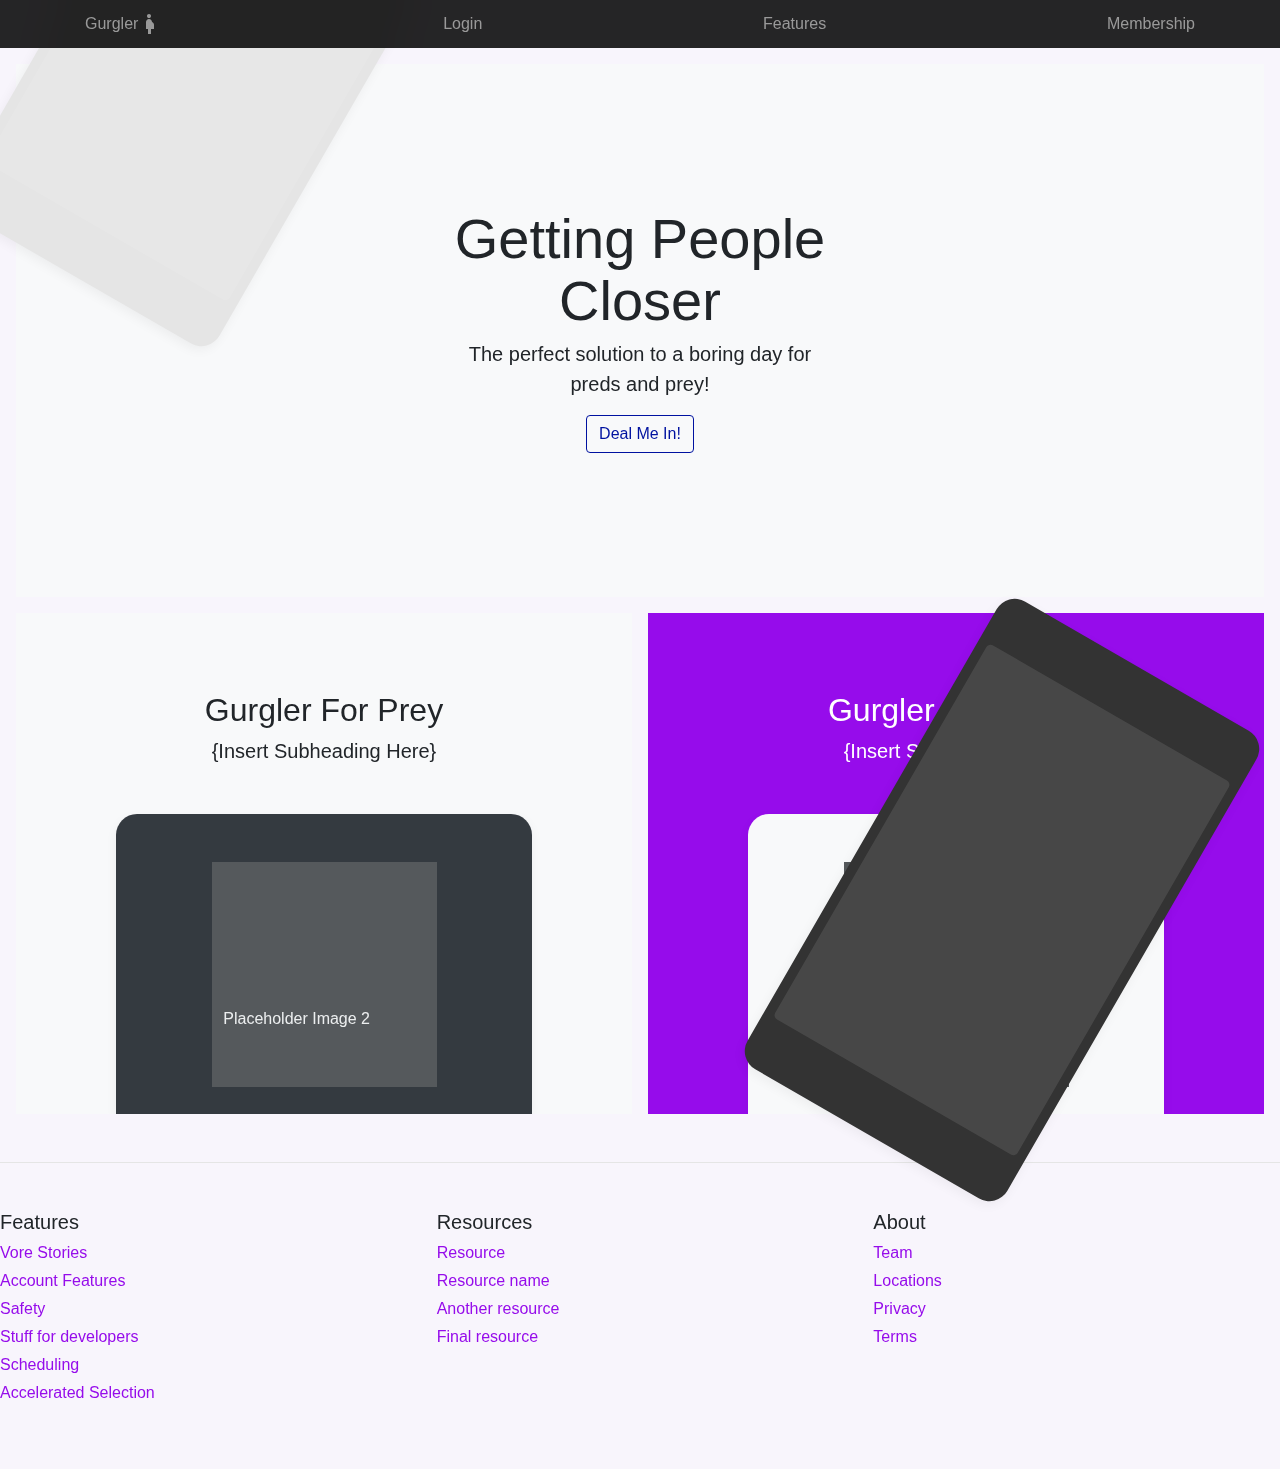
==== index.html @ 270fd13c "Add files via upload" ====
<!doctype html>
<html lang="en">
  <head>
    <meta charset="utf-8">
    <meta name="viewport" content="width=device-width, initial-scale=1, shrink-to-fit=no">
    <meta name="description" content="">
    <meta name="author" content="Gurgler Inc">

    <title>Gurgler</title>
    <link defer rel="apple-touch-icon" href="apple-icon-180.png">
    <meta name="apple-mobile-web-app-capable" content="yes">
    <link defer rel="apple-touch-startup-image" href="apple-splash-2048-2732.jpg" media="(device-width: 1024px) and (device-height: 1366px) and (-webkit-device-pixel-ratio: 2) and (orientation: portrait)">
    <link defer rel="apple-touch-startup-image" href="apple-splash-2732-2048.jpg" media="(device-width: 1024px) and (device-height: 1366px) and (-webkit-device-pixel-ratio: 2) and (orientation: landscape)">
    <link defer rel="apple-touch-startup-image" href="apple-splash-1668-2388.jpg" media="(device-width: 834px) and (device-height: 1194px) and (-webkit-device-pixel-ratio: 2) and (orientation: portrait)">
    <link defer rel="apple-touch-startup-image" href="apple-splash-2388-1668.jpg" media="(device-width: 834px) and (device-height: 1194px) and (-webkit-device-pixel-ratio: 2) and (orientation: landscape)">
    <link defer rel="apple-touch-startup-image" href="apple-splash-1536-2048.jpg" media="(device-width: 768px) and (device-height: 1024px) and (-webkit-device-pixel-ratio: 2) and (orientation: portrait)">
    <link defer rel="apple-touch-startup-image" href="apple-splash-2048-1536.jpg" media="(device-width: 768px) and (device-height: 1024px) and (-webkit-device-pixel-ratio: 2) and (orientation: landscape)">
    <link defer rel="apple-touch-startup-image" href="apple-splash-1668-2224.jpg" media="(device-width: 834px) and (device-height: 1112px) and (-webkit-device-pixel-ratio: 2) and (orientation: portrait)">
    <link defer rel="apple-touch-startup-image" href="apple-splash-2224-1668.jpg" media="(device-width: 834px) and (device-height: 1112px) and (-webkit-device-pixel-ratio: 2) and (orientation: landscape)">
    <link defer rel="apple-touch-startup-image" href="apple-splash-1620-2160.jpg" media="(device-width: 810px) and (device-height: 1080px) and (-webkit-device-pixel-ratio: 2) and (orientation: portrait)">
    <link defer rel="apple-touch-startup-image" href="apple-splash-2160-1620.jpg" media="(device-width: 810px) and (device-height: 1080px) and (-webkit-device-pixel-ratio: 2) and (orientation: landscape)">
    <link defer rel="apple-touch-startup-image" href="apple-splash-1290-2796.jpg" media="(device-width: 430px) and (device-height: 932px) and (-webkit-device-pixel-ratio: 3) and (orientation: portrait)">
    <link defer rel="apple-touch-startup-image" href="apple-splash-2796-1290.jpg" media="(device-width: 430px) and (device-height: 932px) and (-webkit-device-pixel-ratio: 3) and (orientation: landscape)">
    <link defer rel="apple-touch-startup-image" href="apple-splash-1179-2556.jpg" media="(device-width: 393px) and (device-height: 852px) and (-webkit-device-pixel-ratio: 3) and (orientation: portrait)">
    <link defer rel="apple-touch-startup-image" href="apple-splash-2556-1179.jpg" media="(device-width: 393px) and (device-height: 852px) and (-webkit-device-pixel-ratio: 3) and (orientation: landscape)">
    <link defer rel="apple-touch-startup-image" href="apple-splash-1284-2778.jpg" media="(device-width: 428px) and (device-height: 926px) and (-webkit-device-pixel-ratio: 3) and (orientation: portrait)">
    <link defer rel="apple-touch-startup-image" href="apple-splash-2778-1284.jpg" media="(device-width: 428px) and (device-height: 926px) and (-webkit-device-pixel-ratio: 3) and (orientation: landscape)">
    <link defer rel="apple-touch-startup-image" href="apple-splash-1170-2532.jpg" media="(device-width: 390px) and (device-height: 844px) and (-webkit-device-pixel-ratio: 3) and (orientation: portrait)">
    <link defer rel="apple-touch-startup-image" href="apple-splash-2532-1170.jpg" media="(device-width: 390px) and (device-height: 844px) and (-webkit-device-pixel-ratio: 3) and (orientation: landscape)">
    <link defer rel="apple-touch-startup-image" href="apple-splash-1125-2436.jpg" media="(device-width: 375px) and (device-height: 812px) and (-webkit-device-pixel-ratio: 3) and (orientation: portrait)">
    <link defer rel="apple-touch-startup-image" href="apple-splash-2436-1125.jpg" media="(device-width: 375px) and (device-height: 812px) and (-webkit-device-pixel-ratio: 3) and (orientation: landscape)">
    <link defer rel="apple-touch-startup-image" href="apple-splash-1242-2688.jpg" media="(device-width: 414px) and (device-height: 896px) and (-webkit-device-pixel-ratio: 3) and (orientation: portrait)">
    <link defer rel="apple-touch-startup-image" href="apple-splash-2688-1242.jpg" media="(device-width: 414px) and (device-height: 896px) and (-webkit-device-pixel-ratio: 3) and (orientation: landscape)">
    <link defer rel="apple-touch-startup-image" href="apple-splash-828-1792.jpg" media="(device-width: 414px) and (device-height: 896px) and (-webkit-device-pixel-ratio: 2) and (orientation: portrait)">
    <link defer rel="apple-touch-startup-image" href="apple-splash-1792-828.jpg" media="(device-width: 414px) and (device-height: 896px) and (-webkit-device-pixel-ratio: 2) and (orientation: landscape)">
    <link defer rel="apple-touch-startup-image" href="apple-splash-1242-2208.jpg" media="(device-width: 414px) and (device-height: 736px) and (-webkit-device-pixel-ratio: 3) and (orientation: portrait)">
    <link defer rel="apple-touch-startup-image" href="apple-splash-2208-1242.jpg" media="(device-width: 414px) and (device-height: 736px) and (-webkit-device-pixel-ratio: 3) and (orientation: landscape)">
    <link defer rel="apple-touch-startup-image" href="apple-splash-750-1334.jpg" media="(device-width: 375px) and (device-height: 667px) and (-webkit-device-pixel-ratio: 2) and (orientation: portrait)">
    <link defer rel="apple-touch-startup-image" href="apple-splash-1334-750.jpg" media="(device-width: 375px) and (device-height: 667px) and (-webkit-device-pixel-ratio: 2) and (orientation: landscape)">
    <link defer rel="apple-touch-startup-image" href="apple-splash-640-1136.jpg" media="(device-width: 320px) and (device-height: 568px) and (-webkit-device-pixel-ratio: 2) and (orientation: portrait)">
    <link defer rel="apple-touch-startup-image" href="apple-splash-1136-640.jpg" media="(device-width: 320px) and (device-height: 568px) and (-webkit-device-pixel-ratio: 2) and (orientation: landscape)">
    <link defer href="https://cdn.jsdelivr.net/npm/bootstrap@5.3.2/dist/css/bootstrap.min.css" rel="stylesheet" integrity="sha384-T3c6CoIi6uLrA9TneNEoa7RxnatzjcDSCmG1MXxSR1GAsXEV/Dwwykc2MPK8M2HN" crossorigin="anonymous">
    <script defer src="https://cdn.jsdelivr.net/npm/bootstrap@5.3.2/dist/js/bootstrap.bundle.min.js" integrity="sha384-C6RzsynM9kWDrMNeT87bh95OGNyZPhcTNXj1NW7RuBCsyN/o0jlpcV8Qyq46cDfL" crossorigin="anonymous"></script>
    <link defer rel="stylesheet" href="https://fonts.googleapis.com/css2?family=Material+Symbols+Outlined:opsz,wght,FILL,GRAD@24,400,0,0" />
    <!-- Custom styles for this template -->
    <link defer href="product.css" rel="stylesheet">
    <link defer href="main.css" rel="stylesheet">
    <link rel="manifest" href="manifest.json">
  </head>

  <body>

    <nav class="site-header sticky-top py-1">
      <div class="container d-flex flex-column flex-md-row justify-content-between">
        <a class="text-decoration-none py-2 d-flex align-items-center" href="#">
          Gurgler <span class="material-symbols-outlined">pregnancy</span>
        </a>
        <a class="py-2 d-none d-md-inline-block" href="login.html">Login</a>
        <a class="py-2 d-none d-md-inline-block" href="features.html">Features</a>
        <a class="py-2 d-none d-md-inline-block" href="membership.html">Membership</a>
      </div>
    </nav>
    <script>
      if ('serviceWorker' in navigator) {
        navigator.serviceWorker.register("/serviceWorker.js");
      }
    </script>

    <div class="position-relative overflow-hidden p-3 p-md-5 m-md-3 text-center bg-light">
      <div class="col-md-5 p-lg-5 mx-auto my-5">
        <h1 class="display-4 font-weight-normal">Getting People Closer</h1>
        <p class="lead font-weight-normal">The perfect solution to a boring day for preds and prey!</p>
        <a class="btn btn-outline-secondary" href="membership.html">Deal Me In!</a>
      </div>
      <div class="product-device box-shadow d-none d-md-block"></div>
      <div class="product-device product-device-2 box-shadow d-none d-md-block"></div>
    </div>

    <div class="d-md-flex flex-md-equal w-100 my-md-3 pl-md-3">
      <div class="bg-light mr-md-3 pt-3 px-3 pt-md-5 px-md-5 text-center overflow-hidden">
        <div class="my-3 p-3">
          <h2 class="display-5">Gurgler For Prey</h2>
          <p class="lead">{Insert Subheading Here}</p>
        </div>
        <div class="bg-dark box-shadow mx-auto" style="width: 80%; height: 300px; border-radius: 21px 21px 0 0;">
            <svg class="bd-placeholder-img mt-5" width="225" height="225" xmlns="http://www.w3.org/2000/svg" role="img" aria-label="Placeholder: Thumbnail" preserveAspectRatio="xMidYMid slice" focusable="false"><title>Placeholder</title><rect width="100%" height="100%" fill="#55595c"></rect><text x="5%" y="70%" fill="#eceeef" dy=".3em">Placeholder Image 2</text></svg></div>
      </div>
      <div class="bg-primary mr-md-3 pt-3 px-3 pt-md-5 px-md-5 text-center text-white overflow-hidden">
        <div class="my-3 py-3">
          <h2 class="display-5">Gurgler For Preds</h2>
          <p class="lead">{Insert Subheading Here}</p>
        </div>
        <div class="bg-light box-shadow mx-auto" style="width: 80%; height: 300px; border-radius: 21px 21px 0 0;">
            <svg class="bd-placeholder-img mt-5" width="225" height="225" xmlns="http://www.w3.org/2000/svg" role="img" aria-label="Placeholder: Thumbnail" preserveAspectRatio="xMidYMid slice" focusable="false"><title>Placeholder</title><rect width="100%" height="100%" fill="#55595c"></rect><text x="5%" y="70%" fill="#eceeef" dy=".3em">Placeholder Image 1</text></svg>
        </div>
      </div>
    </div>

    <footer class="pt-4 my-md-5 pt-md-5 border-top">
      <div class="row">
        <div class="col-6 col-md">
          <h5>Features</h5>
          <ul class="list-unstyled text-small">
            <li class="mb-1"><a class="link-secondary text-decoration-none" href="features.html#vore-stories">Vore Stories</a></li>
            <li class="mb-1"><a class="link-secondary text-decoration-none" href="features.html#account-features">Account Features</a></li>
            <li class="mb-1"><a class="link-secondary text-decoration-none" href="features.html#Mouthwatering-Features">Safety</a></li>
            <li class="mb-1"><a class="link-secondary text-decoration-none" href="sitemap.xml">Stuff for developers</a></li>
            <li class="mb-1"><a class="link-secondary text-decoration-none" href="features.html#Mouthwatering-Features">Scheduling</a></li>
            <li class="mb-1"><a class="link-secondary text-decoration-none" href="features.html#Mouthwatering-Features">Accelerated Selection</a></li>
          </ul>
        </div>
        <div class="col-6 col-md">
          <h5>Resources</h5>
          <ul class="list-unstyled text-small">
            <li class="mb-1"><a class="link-secondary text-decoration-none" href="#">Resource</a></li>
            <li class="mb-1"><a class="link-secondary text-decoration-none" href="#">Resource name</a></li>
            <li class="mb-1"><a class="link-secondary text-decoration-none" href="#">Another resource</a></li>
            <li class="mb-1"><a class="link-secondary text-decoration-none" href="#">Final resource</a></li>
          </ul>
        </div>
        <div class="col-6 col-md">
          <h5>About</h5>
          <ul class="list-unstyled text-small">
            <li class="mb-1"><a class="link-secondary text-decoration-none" href="#">Team</a></li>
            <li class="mb-1"><a class="link-secondary text-decoration-none" href="#">Locations</a></li>
            <li class="mb-1"><a class="link-secondary text-decoration-none" href="#">Privacy</a></li>
            <li class="mb-1"><a class="link-secondary text-decoration-none" href="#">Terms</a></li>
          </ul>
        </div>
      </div>
    </footer>


    <!-- Bootstrap core JavaScript
    ================================================== -->
    <!-- Placed at the end of the document so the pages load faster -->
    <script>
      Holder.addTheme('thumb', {
        bg: '#55595c',
        fg: '#eceeef',
        text: 'Thumbnail'
      });
    </script>
  </body>
</html>
---- product.css ----
.container {
    max-width: 960px;
  }
  
  /*
   * Custom translucent site header
   */
  
  .site-header {
    background-color: rgba(0, 0, 0, .85);
    -webkit-backdrop-filter: saturate(180%) blur(20px);
    backdrop-filter: saturate(180%) blur(20px);
  }
  .site-header a {
    color: #999;
    transition: ease-in-out color .15s;
  }
  .site-header a:hover {
    color: #fff;
    text-decoration: none;
  }
  
  /*
   * Dummy devices (replace them with your own or something else entirely!)
   */
  
  .product-device {
    position: absolute;
    right: 10%;
    bottom: -30%;
    width: 300px;
    height: 540px;
    background-color: #333;
    border-radius: 21px;
    -webkit-transform: rotate(30deg);
    transform: rotate(30deg);
  }
  
  .product-device::before {
    position: absolute;
    top: 10%;
    right: 10px;
    bottom: 10%;
    left: 10px;
    content: "";
    background-color: rgba(255, 255, 255, .1);
    border-radius: 5px;
  }
  
  .product-device-2 {
    top: -25%;
    right: auto;
    bottom: 0;
    left: 5%;
    background-color: #e5e5e5;
  }
  
  
  /*
   * Extra utilities
   */
  
  .border-top { border-top: 1px solid #e5e5e5; }
  .border-bottom { border-bottom: 1px solid #e5e5e5; }
  
  .box-shadow { box-shadow: 0 .25rem .75rem rgba(0, 0, 0, .05); }
  
  .flex-equal > * {
    -ms-flex: 1;
    -webkit-box-flex: 1;
    flex: 1;
  }
  @media (min-width: 768px) {
    .flex-md-equal > * {
      -ms-flex: 1;
      -webkit-box-flex: 1;
      flex: 1;
    }
  }
  
  .overflow-hidden { overflow: hidden; }
---- main.css ----
@media print {*,*::before,*::after {text-shadow: none !important;box-shadow: none !important; }a,a:visited {text-decoration: underline; }abbr[title]::after {content: " (" attr(title) ")"; }pre {white-space: pre-wrap !important; }pre,blockquote {border: 1px solid #999;page-break-inside: avoid; }thead {display: table-header-group; }tr,img {page-break-inside: avoid; }p,h2,h3 {orphans: 3;widows: 3; }h2,h3 {page-break-after: avoid; }.navbar {display: none; }.badge {border: 1px solid #000; }.table {border-collapse: collapse !important; }.table td,.table th {background-color: #fff !important; }.table-bordered th,.table-bordered td {border: 1px solid #ddd !important; } }html {box-sizing: border-box;font-family: sans-serif;line-height: 1.15;-webkit-text-size-adjust: 100%;-ms-text-size-adjust: 100%;-ms-overflow-style: scrollbar;-webkit-tap-highlight-color: transparent; }*,*::before,*::after {box-sizing: inherit; }@-ms-viewport {width: device-width; }article, aside, dialog, figcaption, figure, footer, header, hgroup, main, nav, section {display: block; }body {margin: 0;font-family: -apple-system, BlinkMacSystemFont, "Segoe UI", Roboto, "Helvetica Neue", Arial, sans-serif;font-size: 1rem;font-weight: normal;line-height: 1.5;color: #212529;background-color: rgba(111, 66, 193, 0.05); }[tabindex="-1"]:focus {outline: none !important; }hr {box-sizing: content-box;height: 0;overflow: visible; }h1, h2, h3, h4, h5, h6 {margin-top: 0;margin-bottom: .5rem; }p {margin-top: 0;margin-bottom: 1rem; }abbr[title],abbr[data-original-title] {text-decoration: underline;text-decoration: underline dotted;cursor: help;border-bottom: 0; }address {margin-bottom: 1rem;font-style: normal;line-height: inherit; }ol,ul,dl {margin-top: 0;margin-bottom: 1rem; }ol ol,ul ul,ol ul,ul ol {margin-bottom: 0; }dt {font-weight: bold; }dd {margin-bottom: .5rem;margin-left: 0; }blockquote {margin: 0 0 1rem; }dfn {font-style: italic; }b,strong {font-weight: bolder; }small {font-size: 80%; }sub,sup {position: relative;font-size: 75%;line-height: 0;vertical-align: baseline; }sub {bottom: -.25em; }sup {top: -.5em; }a {color: #960ceb;text-decoration: none;background-color: transparent;-webkit-text-decoration-skip: objects; }a:hover {color: #6808a2;text-decoration: underline; }a:not([href]):not([tabindex]) {color: inherit;text-decoration: none; }a:not([href]):not([tabindex]):focus, a:not([href]):not([tabindex]):hover {color: inherit;text-decoration: none; }a:not([href]):not([tabindex]):focus {outline: 0; }pre,code,kbd,samp {font-family: monospace, monospace;font-size: 1em; }pre {margin-top: 0;margin-bottom: 1rem;overflow: auto; }figure {margin: 0 0 1rem; }img {vertical-align: middle;border-style: none; }svg:not(:root) {overflow: hidden; }a,area,button,[role="button"],input,label,select,summary,textarea {touch-action: manipulation; }table {border-collapse: collapse; }caption {padding-top: 0.75rem;padding-bottom: 0.75rem;color: #868e96;text-align: left;caption-side: bottom; }th {text-align: left; }label {display: inline-block;margin-bottom: .5rem; }button:focus {outline: 1px dotted;outline: 5px auto -webkit-focus-ring-color; }input,button,select,optgroup,textarea {margin: 0;font-family: inherit;font-size: inherit;line-height: inherit; }button,input {overflow: visible; }button,select {text-transform: none; }button,html [type="button"],[type="reset"],[type="submit"] {-webkit-appearance: button; }button::-moz-focus-inner,[type="button"]::-moz-focus-inner,[type="reset"]::-moz-focus-inner,[type="submit"]::-moz-focus-inner {padding: 0;border-style: none; }input[type="radio"],input[type="checkbox"] {box-sizing: border-box;padding: 0; }input[type="date"],input[type="time"],input[type="datetime-local"],input[type="month"] {-webkit-appearance: listbox; }textarea {overflow: auto;resize: vertical; }fieldset {min-width: 0;padding: 0;margin: 0;border: 0; }legend {display: block;width: 100%;max-width: 100%;padding: 0;margin-bottom: .5rem;font-size: 1.5rem;line-height: inherit;color: inherit;white-space: normal; }progress {vertical-align: baseline; }[type="number"]::-webkit-inner-spin-button,[type="number"]::-webkit-outer-spin-button {height: auto; }[type="search"] {outline-offset: -2px;-webkit-appearance: none; }[type="search"]::-webkit-search-cancel-button,[type="search"]::-webkit-search-decoration {-webkit-appearance: none; }::-webkit-file-upload-button {font: inherit;-webkit-appearance: button; }output {display: inline-block; }summary {display: list-item; }template {display: none; }[hidden] {display: none !important; }h1, h2, h3, h4, h5, h6,.h1, .h2, .h3, .h4, .h5, .h6 {margin-bottom: 0.5rem;font-family: inherit;font-weight: 500;line-height: 1.1;color: inherit; }h1, .h1 {font-size: 2.5rem; }h2, .h2 {font-size: 2rem; }h3, .h3 {font-size: 1.75rem; }h4, .h4 {font-size: 1.5rem; }h5, .h5 {font-size: 1.25rem; }h6, .h6 {font-size: 1rem; }.lead {font-size: 1.25rem;font-weight: 300; }.display-1 {font-size: 6rem;font-weight: 300;line-height: 1.1; }.display-2 {font-size: 5.5rem;font-weight: 300;line-height: 1.1; }.display-3 {font-size: 4.5rem;font-weight: 300;line-height: 1.1; }.display-4 {font-size: 3.5rem;font-weight: 300;line-height: 1.1; }hr {margin-top: 1rem;margin-bottom: 1rem;border: 0;border-top: 1px solid rgba(0, 0, 0, 0.1); }small,.small {font-size: 80%;font-weight: normal; }mark,.mark {padding: 0.2em;background-color: #fcf8e3; }.list-unstyled {padding-left: 0;list-style: none; }.list-inline {padding-left: 0;list-style: none; }.list-inline-item {display: inline-block; }.list-inline-item:not(:last-child) {margin-right: 5px; }.initialism {font-size: 90%;text-transform: uppercase; }.blockquote {margin-bottom: 1rem;font-size: 1.25rem; }.blockquote-footer {display: block;font-size: 80%;color: #868e96; }.blockquote-footer::before {content: "\2014 \00A0"; }.img-fluid {max-width: 100%;height: auto; }.img-thumbnail {padding: 0.25rem;background-color: rgba(111, 66, 193, 0.05);border: 1px solid #ddd;border-radius: 0.25rem;transition: all 0.2s ease-in-out;max-width: 100%;height: auto; }.figure {display: inline-block; }.figure-img {margin-bottom: 0.5rem;line-height: 1; }.figure-caption {font-size: 90%;color: #868e96; }code,kbd,pre,samp {font-family: Menlo, Monaco, Consolas, "Liberation Mono", "Courier New", monospace; }code {padding: 0.2rem 0.4rem;font-size: 90%;color: #bd4147;background-color: #f8f9fa;border-radius: 0.25rem; }a > code {padding: 0;color: inherit;background-color: inherit; }kbd {padding: 0.2rem 0.4rem;font-size: 90%;color: #fff;background-color: #212529;border-radius: 0.2rem; }kbd kbd {padding: 0;font-size: 100%;font-weight: bold; }pre {display: block;margin-top: 0;margin-bottom: 1rem;font-size: 90%;color: #212529; }pre code {padding: 0;font-size: inherit;color: inherit;background-color: transparent;border-radius: 0; }.pre-scrollable {max-height: 340px;overflow-y: scroll; }.container {margin-right: auto;margin-left: auto;padding-right: 15px;padding-left: 15px;width: 100%; }@media (min-width: 576px) {.container {max-width: 540px; } }@media (min-width: 768px) {.container {max-width: 720px; } }@media (min-width: 992px) {.container {max-width: 960px; } }@media (min-width: 1200px) {.container {max-width: 1140px; } }.container-fluid {width: 100%;margin-right: auto;margin-left: auto;padding-right: 15px;padding-left: 15px;width: 100%; }.row {display: flex;flex-wrap: wrap;margin-right: -15px;margin-left: -15px; }.no-gutters {margin-right: 0;margin-left: 0; }.no-gutters > .col,.no-gutters > [class*="col-"] {padding-right: 0;padding-left: 0; }.col-1, .col-2, .col-3, .col-4, .col-5, .col-6, .col-7, .col-8, .col-9, .col-10, .col-11, .col-12, .col,.col-auto, .col-sm-1, .col-sm-2, .col-sm-3, .col-sm-4, .col-sm-5, .col-sm-6, .col-sm-7, .col-sm-8, .col-sm-9, .col-sm-10, .col-sm-11, .col-sm-12, .col-sm,.col-sm-auto, .col-md-1, .col-md-2, .col-md-3, .col-md-4, .col-md-5, .col-md-6, .col-md-7, .col-md-8, .col-md-9, .col-md-10, .col-md-11, .col-md-12, .col-md,.col-md-auto, .col-lg-1, .col-lg-2, .col-lg-3, .col-lg-4, .col-lg-5, .col-lg-6, .col-lg-7, .col-lg-8, .col-lg-9, .col-lg-10, .col-lg-11, .col-lg-12, .col-lg,.col-lg-auto, .col-xl-1, .col-xl-2, .col-xl-3, .col-xl-4, .col-xl-5, .col-xl-6, .col-xl-7, .col-xl-8, .col-xl-9, .col-xl-10, .col-xl-11, .col-xl-12, .col-xl,.col-xl-auto {position: relative;width: 100%;min-height: 1px;padding-right: 15px;padding-left: 15px; }.col {flex-basis: 0;flex-grow: 1;max-width: 100%; }.col-auto {flex: 0 0 auto;width: auto;max-width: none; }.col-1 {flex: 0 0 8.33333%;max-width: 8.33333%; }.col-2 {flex: 0 0 16.66667%;max-width: 16.66667%; }.col-3 {flex: 0 0 25%;max-width: 25%; }.col-4 {flex: 0 0 33.33333%;max-width: 33.33333%; }.col-5 {flex: 0 0 41.66667%;max-width: 41.66667%; }.col-6 {flex: 0 0 50%;max-width: 50%; }.col-7 {flex: 0 0 58.33333%;max-width: 58.33333%; }.col-8 {flex: 0 0 66.66667%;max-width: 66.66667%; }.col-9 {flex: 0 0 75%;max-width: 75%; }.col-10 {flex: 0 0 83.33333%;max-width: 83.33333%; }.col-11 {flex: 0 0 91.66667%;max-width: 91.66667%; }.col-12 {flex: 0 0 100%;max-width: 100%; }.order-1 {order: 1; }.order-2 {order: 2; }.order-3 {order: 3; }.order-4 {order: 4; }.order-5 {order: 5; }.order-6 {order: 6; }.order-7 {order: 7; }.order-8 {order: 8; }.order-9 {order: 9; }.order-10 {order: 10; }.order-11 {order: 11; }.order-12 {order: 12; }@media (min-width: 576px) {.col-sm {flex-basis: 0;flex-grow: 1;max-width: 100%; }.col-sm-auto {flex: 0 0 auto;width: auto;max-width: none; }.col-sm-1 {flex: 0 0 8.33333%;max-width: 8.33333%; }.col-sm-2 {flex: 0 0 16.66667%;max-width: 16.66667%; }.col-sm-3 {flex: 0 0 25%;max-width: 25%; }.col-sm-4 {flex: 0 0 33.33333%;max-width: 33.33333%; }.col-sm-5 {flex: 0 0 41.66667%;max-width: 41.66667%; }.col-sm-6 {flex: 0 0 50%;max-width: 50%; }.col-sm-7 {flex: 0 0 58.33333%;max-width: 58.33333%; }.col-sm-8 {flex: 0 0 66.66667%;max-width: 66.66667%; }.col-sm-9 {flex: 0 0 75%;max-width: 75%; }.col-sm-10 {flex: 0 0 83.33333%;max-width: 83.33333%; }.col-sm-11 {flex: 0 0 91.66667%;max-width: 91.66667%; }.col-sm-12 {flex: 0 0 100%;max-width: 100%; }.order-sm-1 {order: 1; }.order-sm-2 {order: 2; }.order-sm-3 {order: 3; }.order-sm-4 {order: 4; }.order-sm-5 {order: 5; }.order-sm-6 {order: 6; }.order-sm-7 {order: 7; }.order-sm-8 {order: 8; }.order-sm-9 {order: 9; }.order-sm-10 {order: 10; }.order-sm-11 {order: 11; }.order-sm-12 {order: 12; } }@media (min-width: 768px) {.col-md {flex-basis: 0;flex-grow: 1;max-width: 100%; }.col-md-auto {flex: 0 0 auto;width: auto;max-width: none; }.col-md-1 {flex: 0 0 8.33333%;max-width: 8.33333%; }.col-md-2 {flex: 0 0 16.66667%;max-width: 16.66667%; }.col-md-3 {flex: 0 0 25%;max-width: 25%; }.col-md-4 {flex: 0 0 33.33333%;max-width: 33.33333%; }.col-md-5 {flex: 0 0 41.66667%;max-width: 41.66667%; }.col-md-6 {flex: 0 0 50%;max-width: 50%; }.col-md-7 {flex: 0 0 58.33333%;max-width: 58.33333%; }.col-md-8 {flex: 0 0 66.66667%;max-width: 66.66667%; }.col-md-9 {flex: 0 0 75%;max-width: 75%; }.col-md-10 {flex: 0 0 83.33333%;max-width: 83.33333%; }.col-md-11 {flex: 0 0 91.66667%;max-width: 91.66667%; }.col-md-12 {flex: 0 0 100%;max-width: 100%; }.order-md-1 {order: 1; }.order-md-2 {order: 2; }.order-md-3 {order: 3; }.order-md-4 {order: 4; }.order-md-5 {order: 5; }.order-md-6 {order: 6; }.order-md-7 {order: 7; }.order-md-8 {order: 8; }.order-md-9 {order: 9; }.order-md-10 {order: 10; }.order-md-11 {order: 11; }.order-md-12 {order: 12; } }@media (min-width: 992px) {.col-lg {flex-basis: 0;flex-grow: 1;max-width: 100%; }.col-lg-auto {flex: 0 0 auto;width: auto;max-width: none; }.col-lg-1 {flex: 0 0 8.33333%;max-width: 8.33333%; }.col-lg-2 {flex: 0 0 16.66667%;max-width: 16.66667%; }.col-lg-3 {flex: 0 0 25%;max-width: 25%; }.col-lg-4 {flex: 0 0 33.33333%;max-width: 33.33333%; }.col-lg-5 {flex: 0 0 41.66667%;max-width: 41.66667%; }.col-lg-6 {flex: 0 0 50%;max-width: 50%; }.col-lg-7 {flex: 0 0 58.33333%;max-width: 58.33333%; }.col-lg-8 {flex: 0 0 66.66667%;max-width: 66.66667%; }.col-lg-9 {flex: 0 0 75%;max-width: 75%; }.col-lg-10 {flex: 0 0 83.33333%;max-width: 83.33333%; }.col-lg-11 {flex: 0 0 91.66667%;max-width: 91.66667%; }.col-lg-12 {flex: 0 0 100%;max-width: 100%; }.order-lg-1 {order: 1; }.order-lg-2 {order: 2; }.order-lg-3 {order: 3; }.order-lg-4 {order: 4; }.order-lg-5 {order: 5; }.order-lg-6 {order: 6; }.order-lg-7 {order: 7; }.order-lg-8 {order: 8; }.order-lg-9 {order: 9; }.order-lg-10 {order: 10; }.order-lg-11 {order: 11; }.order-lg-12 {order: 12; } }@media (min-width: 1200px) {.col-xl {flex-basis: 0;flex-grow: 1;max-width: 100%; }.col-xl-auto {flex: 0 0 auto;width: auto;max-width: none; }.col-xl-1 {flex: 0 0 8.33333%;max-width: 8.33333%; }.col-xl-2 {flex: 0 0 16.66667%;max-width: 16.66667%; }.col-xl-3 {flex: 0 0 25%;max-width: 25%; }.col-xl-4 {flex: 0 0 33.33333%;max-width: 33.33333%; }.col-xl-5 {flex: 0 0 41.66667%;max-width: 41.66667%; }.col-xl-6 {flex: 0 0 50%;max-width: 50%; }.col-xl-7 {flex: 0 0 58.33333%;max-width: 58.33333%; }.col-xl-8 {flex: 0 0 66.66667%;max-width: 66.66667%; }.col-xl-9 {flex: 0 0 75%;max-width: 75%; }.col-xl-10 {flex: 0 0 83.33333%;max-width: 83.33333%; }.col-xl-11 {flex: 0 0 91.66667%;max-width: 91.66667%; }.col-xl-12 {flex: 0 0 100%;max-width: 100%; }.order-xl-1 {order: 1; }.order-xl-2 {order: 2; }.order-xl-3 {order: 3; }.order-xl-4 {order: 4; }.order-xl-5 {order: 5; }.order-xl-6 {order: 6; }.order-xl-7 {order: 7; }.order-xl-8 {order: 8; }.order-xl-9 {order: 9; }.order-xl-10 {order: 10; }.order-xl-11 {order: 11; }.order-xl-12 {order: 12; } }.table {width: 100%;max-width: 100%;margin-bottom: 1rem;background-color: transparent; }.table th,.table td {padding: 0.75rem;vertical-align: top;border-top: 1px solid #e9ecef; }.table thead th {vertical-align: bottom;border-bottom: 2px solid #e9ecef; }.table tbody + tbody {border-top: 2px solid #e9ecef; }.table .table {background-color: rgba(111, 66, 193, 0.05); }.table-sm th,.table-sm td {padding: 0.3rem; }.table-bordered {border: 1px solid #e9ecef; }.table-bordered th,.table-bordered td {border: 1px solid #e9ecef; }.table-bordered thead th,.table-bordered thead td {border-bottom-width: 2px; }.table-striped tbody tr:nth-of-type(odd) {background-color: rgba(0, 0, 0, 0.05); }.table-hover tbody tr:hover {background-color: rgba(0, 0, 0, 0.075); }.table-primary,.table-primary > th,.table-primary > td {background-color: #f5e7fd; }.table-hover .table-primary:hover {background-color: #ebcffb; }.table-hover .table-primary:hover > td,.table-hover .table-primary:hover > th {background-color: #ebcffb; }.table-secondary,.table-secondary > th,.table-secondary > td {background-color: #e6e7f6; }.table-hover .table-secondary:hover {background-color: #d3d5ef; }.table-hover .table-secondary:hover > td,.table-hover .table-secondary:hover > th {background-color: #d3d5ef; }.table-success,.table-success > th,.table-success > td {background-color: #eaf6ec; }.table-hover .table-success:hover {background-color: #d8eedc; }.table-hover .table-success:hover > td,.table-hover .table-success:hover > th {background-color: #d8eedc; }.table-info,.table-info > th,.table-info > td {background-color: #e8f6f8; }.table-hover .table-info:hover {background-color: #d4eef2; }.table-hover .table-info:hover > td,.table-hover .table-info:hover > th {background-color: #d4eef2; }.table-warning,.table-warning > th,.table-warning > td {background-color: #fff9e6; }.table-hover .table-warning:hover {background-color: #fff3cd; }.table-hover .table-warning:hover > td,.table-hover .table-warning:hover > th {background-color: #fff3cd; }.table-danger,.table-danger > th,.table-danger > td {background-color: #fcebec; }.table-hover .table-danger:hover {background-color: #f9d5d7; }.table-hover .table-danger:hover > td,.table-hover .table-danger:hover > th {background-color: #f9d5d7; }.table-light,.table-light > th,.table-light > td {background-color: #fefeff; }.table-hover .table-light:hover {background-color: #e5e5ff; }.table-hover .table-light:hover > td,.table-hover .table-light:hover > th {background-color: #e5e5ff; }.table-dark,.table-dark > th,.table-dark > td {background-color: #ebebec; }.table-hover .table-dark:hover {background-color: #dedee0; }.table-hover .table-dark:hover > td,.table-hover .table-dark:hover > th {background-color: #dedee0; }.table-active,.table-active > th,.table-active > td {background-color: rgba(0, 0, 0, 0.075); }.table-hover .table-active:hover {background-color: rgba(0, 0, 0, 0.075); }.table-hover .table-active:hover > td,.table-hover .table-active:hover > th {background-color: rgba(0, 0, 0, 0.075); }.thead-inverse th {color: rgba(111, 66, 193, 0.05);background-color: #212529; }.thead-default th {color: #495057;background-color: #e9ecef; }.table-inverse {color: rgba(111, 66, 193, 0.05);background-color: #212529; }.table-inverse th,.table-inverse td,.table-inverse thead th {border-color: #32383e; }.table-inverse.table-bordered {border: 0; }.table-inverse.table-striped tbody tr:nth-of-type(odd) {background-color: rgba(255, 255, 255, 0.05); }.table-inverse.table-hover tbody tr:hover {background-color: rgba(255, 255, 255, 0.075); }@media (max-width: 991px) {.table-responsive {display: block;width: 100%;overflow-x: auto;-ms-overflow-style: -ms-autohiding-scrollbar; }.table-responsive.table-bordered {border: 0; } }.form-control {display: block;width: 100%;padding: 0.5rem 0.75rem;font-size: 1rem;line-height: 1.25;color: #495057;background-color: #fff;background-image: none;background-clip: padding-box;border: 1px solid rgba(0, 0, 0, 0.15);border-radius: 0.25rem;transition: border-color ease-in-out 0.15s, box-shadow ease-in-out 0.15s; }.form-control::-ms-expand {background-color: transparent;border: 0; }.form-control:focus {color: #495057;background-color: #fff;border-color: #ca7ef8;outline: none; }.form-control::placeholder {color: #868e96;opacity: 1; }.form-control:disabled, .form-control[readonly] {background-color: #e9ecef;opacity: 1; }select.form-control:not([size]):not([multiple]) {height: calc(2.25rem + 2px); }select.form-control:focus::-ms-value {color: #495057;background-color: #fff; }.form-control-file,.form-control-range {display: block; }.col-form-label {padding-top: calc(0.5rem - 1px * 2);padding-bottom: calc(0.5rem - 1px * 2);margin-bottom: 0; }.col-form-label-lg {padding-top: calc(0.5rem - 1px * 2);padding-bottom: calc(0.5rem - 1px * 2);font-size: 1.25rem; }.col-form-label-sm {padding-top: calc(0.25rem - 1px * 2);padding-bottom: calc(0.25rem - 1px * 2);font-size: 0.875rem; }.col-form-legend {padding-top: 0.5rem;padding-bottom: 0.5rem;margin-bottom: 0;font-size: 1rem; }.form-control-plaintext {padding-top: 0.5rem;padding-bottom: 0.5rem;margin-bottom: 0;line-height: 1.25;border: solid transparent;border-width: 1px 0; }.form-control-plaintext.form-control-sm, .input-group-sm > .form-control-plaintext.form-control,.input-group-sm > .form-control-plaintext.input-group-addon,.input-group-sm > .input-group-btn > .form-control-plaintext.btn, .form-control-plaintext.form-control-lg, .input-group-lg > .form-control-plaintext.form-control,.input-group-lg > .form-control-plaintext.input-group-addon,.input-group-lg > .input-group-btn > .form-control-plaintext.btn {padding-right: 0;padding-left: 0; }.form-control-sm, .input-group-sm > .form-control,.input-group-sm > .input-group-addon,.input-group-sm > .input-group-btn > .btn {padding: 0.25rem 0.5rem;font-size: 0.875rem;line-height: 1.5;border-radius: 0.2rem; }select.form-control-sm:not([size]):not([multiple]), .input-group-sm > select.form-control:not([size]):not([multiple]),.input-group-sm > select.input-group-addon:not([size]):not([multiple]),.input-group-sm > .input-group-btn > select.btn:not([size]):not([multiple]) {height: calc(1.8125rem + 2px); }.form-control-lg, .input-group-lg > .form-control,.input-group-lg > .input-group-addon,.input-group-lg > .input-group-btn > .btn {padding: 0.5rem 1rem;font-size: 1.25rem;line-height: 1.5;border-radius: 0.3rem; }select.form-control-lg:not([size]):not([multiple]), .input-group-lg > select.form-control:not([size]):not([multiple]),.input-group-lg > select.input-group-addon:not([size]):not([multiple]),.input-group-lg > .input-group-btn > select.btn:not([size]):not([multiple]) {height: calc(2.3125rem + 2px); }.form-group {margin-bottom: 1rem; }.form-text {display: block;margin-top: 0.25rem; }.form-row {display: flex;flex-wrap: wrap;margin-right: -5px;margin-left: -5px; }.form-row > .col,.form-row > [class*="col-"] {padding-right: 5px;padding-left: 5px; }.form-check {position: relative;display: block;margin-bottom: 0.5rem; }.form-check.disabled .form-check-label {color: #868e96; }.form-check-label {padding-left: 1.25rem;margin-bottom: 0; }.form-check-input {position: absolute;margin-top: 0.25rem;margin-left: -1.25rem; }.form-check-input:only-child {position: static; }.form-check-inline {display: inline-block; }.form-check-inline .form-check-label {vertical-align: middle; }.form-check-inline + .form-check-inline {margin-left: 0.75rem; }.invalid-feedback {display: none;margin-top: .25rem;font-size: .875rem;color: #dc3545; }.invalid-tooltip {position: absolute;top: 100%;z-index: 5;display: none;width: 250px;padding: .5rem;margin-top: .1rem;font-size: .875rem;line-height: 1;color: #fff;background-color: rgba(220, 53, 69, 0.8);border-radius: .2rem; }.was-validated .form-control:valid, .form-control.is-valid, .was-validated.custom-select:valid,.custom-select.is-valid {border-color: #28a745; }.was-validated .form-control:valid:focus, .form-control.is-valid:focus, .was-validated.custom-select:valid:focus,.custom-select.is-valid:focus {box-shadow: 0 0 0 0.2rem rgba(40, 167, 69, 0.25); }.was-validated .form-control:valid ~ .invalid-feedback,.was-validated .form-control:valid ~ .invalid-tooltip, .form-control.is-valid ~ .invalid-feedback,.form-control.is-valid ~ .invalid-tooltip, .was-validated.custom-select:valid ~ .invalid-feedback,.was-validated.custom-select:valid ~ .invalid-tooltip,.custom-select.is-valid ~ .invalid-feedback,.custom-select.is-valid ~ .invalid-tooltip {display: block; }.was-validated .form-check-input:valid + .form-check-label, .form-check-input.is-valid + .form-check-label {color: #28a745; }.was-validated .custom-control-input:valid ~ .custom-control-indicator, .custom-control-input.is-valid ~ .custom-control-indicator {background-color: rgba(40, 167, 69, 0.25); }.was-validated .custom-control-input:valid ~ .custom-control-description, .custom-control-input.is-valid ~ .custom-control-description {color: #28a745; }.was-validated .custom-file-input:valid ~ .custom-file-control, .custom-file-input.is-valid ~ .custom-file-control {border-color: #28a745; }.was-validated .custom-file-input:valid ~ .custom-file-control::before, .custom-file-input.is-valid ~ .custom-file-control::before {border-color: inherit; }.was-validated .custom-file-input:valid:focus, .custom-file-input.is-valid:focus {box-shadow: 0 0 0 0.2rem rgba(40, 167, 69, 0.25); }.was-validated .form-control:invalid, .form-control.is-invalid, .was-validated.custom-select:invalid,.custom-select.is-invalid {border-color: #dc3545; }.was-validated .form-control:invalid:focus, .form-control.is-invalid:focus, .was-validated.custom-select:invalid:focus,.custom-select.is-invalid:focus {box-shadow: 0 0 0 0.2rem rgba(220, 53, 69, 0.25); }.was-validated .form-control:invalid ~ .invalid-feedback,.was-validated .form-control:invalid ~ .invalid-tooltip, .form-control.is-invalid ~ .invalid-feedback,.form-control.is-invalid ~ .invalid-tooltip, .was-validated.custom-select:invalid ~ .invalid-feedback,.was-validated.custom-select:invalid ~ .invalid-tooltip,.custom-select.is-invalid ~ .invalid-feedback,.custom-select.is-invalid ~ .invalid-tooltip {display: block; }.was-validated .form-check-input:invalid + .form-check-label, .form-check-input.is-invalid + .form-check-label {color: #dc3545; }.was-validated .custom-control-input:invalid ~ .custom-control-indicator, .custom-control-input.is-invalid ~ .custom-control-indicator {background-color: rgba(220, 53, 69, 0.25); }.was-validated .custom-control-input:invalid ~ .custom-control-description, .custom-control-input.is-invalid ~ .custom-control-description {color: #dc3545; }.was-validated .custom-file-input:invalid ~ .custom-file-control, .custom-file-input.is-invalid ~ .custom-file-control {border-color: #dc3545; }.was-validated .custom-file-input:invalid ~ .custom-file-control::before, .custom-file-input.is-invalid ~ .custom-file-control::before {border-color: inherit; }.was-validated .custom-file-input:invalid:focus, .custom-file-input.is-invalid:focus {box-shadow: 0 0 0 0.2rem rgba(220, 53, 69, 0.25); }.form-inline {display: flex;flex-flow: row wrap;align-items: center; }.form-inline .form-check {width: 100%; }@media (min-width: 576px) {.form-inline label {display: flex;align-items: center;justify-content: center;margin-bottom: 0; }.form-inline .form-group {display: flex;flex: 0 0 auto;flex-flow: row wrap;align-items: center;margin-bottom: 0; }.form-inline .form-control {display: inline-block;width: auto;vertical-align: middle; }.form-inline .form-control-plaintext {display: inline-block; }.form-inline .input-group {width: auto; }.form-inline .form-control-label {margin-bottom: 0;vertical-align: middle; }.form-inline .form-check {display: flex;align-items: center;justify-content: center;width: auto;margin-top: 0;margin-bottom: 0; }.form-inline .form-check-label {padding-left: 0; }.form-inline .form-check-input {position: relative;margin-top: 0;margin-right: 0.25rem;margin-left: 0; }.form-inline .custom-control {display: flex;align-items: center;justify-content: center;padding-left: 0; }.form-inline .custom-control-indicator {position: static;display: inline-block;margin-right: 0.25rem;vertical-align: text-bottom; }.form-inline .has-feedback .form-control-feedback {top: 0; } }.btn {display: inline-block;font-weight: normal;text-align: center;white-space: nowrap;vertical-align: middle;user-select: none;border: 1px solid transparent;padding: 0.5rem 0.75rem;font-size: 1rem;line-height: 1.25;border-radius: 0.25rem;transition: all 0.15s ease-in-out; }.btn:focus, .btn:hover {text-decoration: none; }.btn:focus, .btn.focus {outline: 0;box-shadow: 0 0 0 3px rgba(150, 12, 235, 0.25); }.btn.disabled, .btn:disabled {opacity: .65; }.btn:active, .btn.active {background-image: none; }a.btn.disabled,fieldset[disabled] a.btn {pointer-events: none; }.btn-primary {color: #fff;background-color: #960ceb;border-color: #960ceb; }.btn-primary:hover {color: #fff;background-color: #7f0ac7;border-color: #770aba; }.btn-primary:focus, .btn-primary.focus {box-shadow: 0 0 0 3px rgba(150, 12, 235, 0.5); }.btn-primary.disabled, .btn-primary:disabled {background-color: #960ceb;border-color: #960ceb; }.btn-primary:active, .btn-primary.active,.show > .btn-primary.dropdown-toggle {background-color: #7f0ac7;background-image: none;border-color: #770aba; }.btn-secondary {color: #fff;background-color: #0012a0;border-color: #0012a0; }.btn-secondary:hover {color: #fff;background-color: #000e7a;border-color: #000c6d; }.btn-secondary:focus, .btn-secondary.focus {box-shadow: 0 0 0 3px rgba(0, 18, 160, 0.5); }.btn-secondary.disabled, .btn-secondary:disabled {background-color: #0012a0;border-color: #0012a0; }.btn-secondary:active, .btn-secondary.active,.show > .btn-secondary.dropdown-toggle {background-color: #000e7a;background-image: none;border-color: #000c6d; }.btn-success {color: #fff;background-color: #28a745;border-color: #28a745; }.btn-success:hover {color: #fff;background-color: #218838;border-color: #1e7e34; }.btn-success:focus, .btn-success.focus {box-shadow: 0 0 0 3px rgba(40, 167, 69, 0.5); }.btn-success.disabled, .btn-success:disabled {background-color: #28a745;border-color: #28a745; }.btn-success:active, .btn-success.active,.show > .btn-success.dropdown-toggle {background-color: #218838;background-image: none;border-color: #1e7e34; }.btn-info {color: #fff;background-color: #17a2b8;border-color: #17a2b8; }.btn-info:hover {color: #fff;background-color: #138496;border-color: #117a8b; }.btn-info:focus, .btn-info.focus {box-shadow: 0 0 0 3px rgba(23, 162, 184, 0.5); }.btn-info.disabled, .btn-info:disabled {background-color: #17a2b8;border-color: #17a2b8; }.btn-info:active, .btn-info.active,.show > .btn-info.dropdown-toggle {background-color: #138496;background-image: none;border-color: #117a8b; }.btn-warning {color: #111;background-color: #ffc107;border-color: #ffc107; }.btn-warning:hover {color: #111;background-color: #e0a800;border-color: #d39e00; }.btn-warning:focus, .btn-warning.focus {box-shadow: 0 0 0 3px rgba(255, 193, 7, 0.5); }.btn-warning.disabled, .btn-warning:disabled {background-color: #ffc107;border-color: #ffc107; }.btn-warning:active, .btn-warning.active,.show > .btn-warning.dropdown-toggle {background-color: #e0a800;background-image: none;border-color: #d39e00; }.btn-danger {color: #fff;background-color: #dc3545;border-color: #dc3545; }.btn-danger:hover {color: #fff;background-color: #c82333;border-color: #bd2130; }.btn-danger:focus, .btn-danger.focus {box-shadow: 0 0 0 3px rgba(220, 53, 69, 0.5); }.btn-danger.disabled, .btn-danger:disabled {background-color: #dc3545;border-color: #dc3545; }.btn-danger:active, .btn-danger.active,.show > .btn-danger.dropdown-toggle {background-color: #c82333;background-image: none;border-color: #bd2130; }.btn-light {color: #111;background-color: #f8f9fa;border-color: #f8f9fa; }.btn-light:hover {color: #111;background-color: #e2e6ea;border-color: #dae0e5; }.btn-light:focus, .btn-light.focus {box-shadow: 0 0 0 3px rgba(248, 249, 250, 0.5); }.btn-light.disabled, .btn-light:disabled {background-color: #f8f9fa;border-color: #f8f9fa; }.btn-light:active, .btn-light.active,.show > .btn-light.dropdown-toggle {background-color: #e2e6ea;background-image: none;border-color: #dae0e5; }.btn-dark {color: #fff;background-color: #343a40;border-color: #343a40; }.btn-dark:hover {color: #fff;background-color: #23272b;border-color: #1d2124; }.btn-dark:focus, .btn-dark.focus {box-shadow: 0 0 0 3px rgba(52, 58, 64, 0.5); }.btn-dark.disabled, .btn-dark:disabled {background-color: #343a40;border-color: #343a40; }.btn-dark:active, .btn-dark.active,.show > .btn-dark.dropdown-toggle {background-color: #23272b;background-image: none;border-color: #1d2124; }.btn-outline-primary {color: #960ceb;background-color: transparent;background-image: none;border-color: #960ceb; }.btn-outline-primary:hover {color: #fff;background-color: #960ceb;border-color: #960ceb; }.btn-outline-primary:focus, .btn-outline-primary.focus {box-shadow: 0 0 0 3px rgba(150, 12, 235, 0.5); }.btn-outline-primary.disabled, .btn-outline-primary:disabled {color: #960ceb;background-color: transparent; }.btn-outline-primary:active, .btn-outline-primary.active,.show > .btn-outline-primary.dropdown-toggle {color: #fff;background-color: #960ceb;border-color: #960ceb; }.btn-outline-secondary {color: #0012a0;background-color: transparent;background-image: none;border-color: #0012a0; }.btn-outline-secondary:hover {color: #fff;background-color: #0012a0;border-color: #0012a0; }.btn-outline-secondary:focus, .btn-outline-secondary.focus {box-shadow: 0 0 0 3px rgba(0, 18, 160, 0.5); }.btn-outline-secondary.disabled, .btn-outline-secondary:disabled {color: #0012a0;background-color: transparent; }.btn-outline-secondary:active, .btn-outline-secondary.active,.show > .btn-outline-secondary.dropdown-toggle {color: #fff;background-color: #0012a0;border-color: #0012a0; }.btn-outline-success {color: #28a745;background-color: transparent;background-image: none;border-color: #28a745; }.btn-outline-success:hover {color: #fff;background-color: #28a745;border-color: #28a745; }.btn-outline-success:focus, .btn-outline-success.focus {box-shadow: 0 0 0 3px rgba(40, 167, 69, 0.5); }.btn-outline-success.disabled, .btn-outline-success:disabled {color: #28a745;background-color: transparent; }.btn-outline-success:active, .btn-outline-success.active,.show > .btn-outline-success.dropdown-toggle {color: #fff;background-color: #28a745;border-color: #28a745; }.btn-outline-info {color: #17a2b8;background-color: transparent;background-image: none;border-color: #17a2b8; }.btn-outline-info:hover {color: #fff;background-color: #17a2b8;border-color: #17a2b8; }.btn-outline-info:focus, .btn-outline-info.focus {box-shadow: 0 0 0 3px rgba(23, 162, 184, 0.5); }.btn-outline-info.disabled, .btn-outline-info:disabled {color: #17a2b8;background-color: transparent; }.btn-outline-info:active, .btn-outline-info.active,.show > .btn-outline-info.dropdown-toggle {color: #fff;background-color: #17a2b8;border-color: #17a2b8; }.btn-outline-warning {color: #ffc107;background-color: transparent;background-image: none;border-color: #ffc107; }.btn-outline-warning:hover {color: #fff;background-color: #ffc107;border-color: #ffc107; }.btn-outline-warning:focus, .btn-outline-warning.focus {box-shadow: 0 0 0 3px rgba(255, 193, 7, 0.5); }.btn-outline-warning.disabled, .btn-outline-warning:disabled {color: #ffc107;background-color: transparent; }.btn-outline-warning:active, .btn-outline-warning.active,.show > .btn-outline-warning.dropdown-toggle {color: #fff;background-color: #ffc107;border-color: #ffc107; }.btn-outline-danger {color: #dc3545;background-color: transparent;background-image: none;border-color: #dc3545; }.btn-outline-danger:hover {color: #fff;background-color: #dc3545;border-color: #dc3545; }.btn-outline-danger:focus, .btn-outline-danger.focus {box-shadow: 0 0 0 3px rgba(220, 53, 69, 0.5); }.btn-outline-danger.disabled, .btn-outline-danger:disabled {color: #dc3545;background-color: transparent; }.btn-outline-danger:active, .btn-outline-danger.active,.show > .btn-outline-danger.dropdown-toggle {color: #fff;background-color: #dc3545;border-color: #dc3545; }.btn-outline-light {color: #f8f9fa;background-color: transparent;background-image: none;border-color: #f8f9fa; }.btn-outline-light:hover {color: #fff;background-color: #f8f9fa;border-color: #f8f9fa; }.btn-outline-light:focus, .btn-outline-light.focus {box-shadow: 0 0 0 3px rgba(248, 249, 250, 0.5); }.btn-outline-light.disabled, .btn-outline-light:disabled {color: #f8f9fa;background-color: transparent; }.btn-outline-light:active, .btn-outline-light.active,.show > .btn-outline-light.dropdown-toggle {color: #fff;background-color: #f8f9fa;border-color: #f8f9fa; }.btn-outline-dark {color: #343a40;background-color: transparent;background-image: none;border-color: #343a40; }.btn-outline-dark:hover {color: #fff;background-color: #343a40;border-color: #343a40; }.btn-outline-dark:focus, .btn-outline-dark.focus {box-shadow: 0 0 0 3px rgba(52, 58, 64, 0.5); }.btn-outline-dark.disabled, .btn-outline-dark:disabled {color: #343a40;background-color: transparent; }.btn-outline-dark:active, .btn-outline-dark.active,.show > .btn-outline-dark.dropdown-toggle {color: #fff;background-color: #343a40;border-color: #343a40; }.btn-link {font-weight: normal;color: #960ceb;border-radius: 0; }.btn-link, .btn-link:active, .btn-link.active, .btn-link:disabled {background-color: transparent; }.btn-link, .btn-link:focus, .btn-link:active {border-color: transparent;box-shadow: none; }.btn-link:hover {border-color: transparent; }.btn-link:focus, .btn-link:hover {color: #6808a2;text-decoration: underline;background-color: transparent; }.btn-link:disabled {color: #868e96; }.btn-link:disabled:focus, .btn-link:disabled:hover {text-decoration: none; }.btn-lg, .btn-group-lg > .btn {padding: 0.5rem 1rem;font-size: 1.25rem;line-height: 1.5;border-radius: 0.3rem; }.btn-sm, .btn-group-sm > .btn {padding: 0.25rem 0.5rem;font-size: 0.875rem;line-height: 1.5;border-radius: 0.2rem; }.btn-block {display: block;width: 100%; }.btn-block + .btn-block {margin-top: 0.5rem; }input[type="submit"].btn-block,input[type="reset"].btn-block,input[type="button"].btn-block {width: 100%; }.fade {opacity: 0;transition: opacity 0.15s linear; }.fade.show {opacity: 1; }.collapse {display: none; }.collapse.show {display: block; }tr.collapse.show {display: table-row; }tbody.collapse.show {display: table-row-group; }.collapsing {position: relative;height: 0;overflow: hidden;transition: height 0.35s ease; }.dropup,.dropdown {position: relative; }.dropdown-toggle::after {display: inline-block;width: 0;height: 0;margin-left: 0.255em;vertical-align: 0.255em;content: "";border-top: 0.3em solid;border-right: 0.3em solid transparent;border-left: 0.3em solid transparent; }.dropdown-toggle:empty::after {margin-left: 0; }.dropup .dropdown-menu {margin-top: 0;margin-bottom: 0.125rem; }.dropup .dropdown-toggle::after {border-top: 0;border-bottom: 0.3em solid; }.dropdown-menu {position: absolute;top: 100%;left: 0;z-index: 1000;display: none;float: left;min-width: 10rem;padding: 0.5rem 0;margin: 0.125rem 0 0;font-size: 1rem;color: #212529;text-align: left;list-style: none;background-color: #fff;background-clip: padding-box;border: 1px solid rgba(0, 0, 0, 0.15);border-radius: 0.25rem; }.dropdown-divider {height: 0;margin: 0.5rem 0;overflow: hidden;border-top: 1px solid #e9ecef; }.dropdown-item {display: block;width: 100%;padding: 0.25rem 1.5rem;clear: both;font-weight: normal;color: #212529;text-align: inherit;white-space: nowrap;background: none;border: 0; }.dropdown-item:focus, .dropdown-item:hover {color: #16181b;text-decoration: none;background-color: #f8f9fa; }.dropdown-item.active, .dropdown-item:active {color: #fff;text-decoration: none;background-color: #960ceb; }.dropdown-item.disabled, .dropdown-item:disabled {color: #868e96;background-color: transparent; }.show > a {outline: 0; }.dropdown-menu.show {display: block; }.dropdown-header {display: block;padding: 0.5rem 1.5rem;margin-bottom: 0;font-size: 0.875rem;color: #868e96;white-space: nowrap; }.btn-group,.btn-group-vertical {position: relative;display: inline-flex;vertical-align: middle; }.btn-group > .btn,.btn-group-vertical > .btn {position: relative;flex: 0 1 auto;margin-bottom: 0; }.btn-group > .btn:hover,.btn-group-vertical > .btn:hover {z-index: 2; }.btn-group > .btn:focus, .btn-group > .btn:active, .btn-group > .btn.active,.btn-group-vertical > .btn:focus,.btn-group-vertical > .btn:active,.btn-group-vertical > .btn.active {z-index: 2; }.btn-group .btn + .btn,.btn-group .btn + .btn-group,.btn-group .btn-group + .btn,.btn-group .btn-group + .btn-group,.btn-group-vertical .btn + .btn,.btn-group-vertical .btn + .btn-group,.btn-group-vertical .btn-group + .btn,.btn-group-vertical .btn-group + .btn-group {margin-left: -1px; }.btn-toolbar {display: flex;flex-wrap: wrap;justify-content: flex-start; }.btn-toolbar .input-group {width: auto; }.btn-group > .btn:not(:first-child):not(:last-child):not(.dropdown-toggle) {border-radius: 0; }.btn-group > .btn:first-child {margin-left: 0; }.btn-group > .btn:first-child:not(:last-child):not(.dropdown-toggle) {border-top-right-radius: 0;border-bottom-right-radius: 0; }.btn-group > .btn:last-child:not(:first-child),.btn-group > .dropdown-toggle:not(:first-child) {border-top-left-radius: 0;border-bottom-left-radius: 0; }.btn-group > .btn-group {float: left; }.btn-group > .btn-group:not(:first-child):not(:last-child) > .btn {border-radius: 0; }.btn-group > .btn-group:first-child:not(:last-child) > .btn:last-child,.btn-group > .btn-group:first-child:not(:last-child) > .dropdown-toggle {border-top-right-radius: 0;border-bottom-right-radius: 0; }.btn-group > .btn-group:last-child:not(:first-child) > .btn:first-child {border-top-left-radius: 0;border-bottom-left-radius: 0; }.btn + .dropdown-toggle-split {padding-right: 0.5625rem;padding-left: 0.5625rem; }.btn + .dropdown-toggle-split::after {margin-left: 0; }.btn-sm + .dropdown-toggle-split, .btn-group-sm > .btn + .dropdown-toggle-split {padding-right: 0.375rem;padding-left: 0.375rem; }.btn-lg + .dropdown-toggle-split, .btn-group-lg > .btn + .dropdown-toggle-split {padding-right: 0.75rem;padding-left: 0.75rem; }.btn-group-vertical {display: inline-flex;flex-direction: column;align-items: flex-start;justify-content: center; }.btn-group-vertical .btn,.btn-group-vertical .btn-group {width: 100%; }.btn-group-vertical > .btn + .btn,.btn-group-vertical > .btn + .btn-group,.btn-group-vertical > .btn-group + .btn,.btn-group-vertical > .btn-group + .btn-group {margin-top: -1px;margin-left: 0; }.btn-group-vertical > .btn:not(:first-child):not(:last-child) {border-radius: 0; }.btn-group-vertical > .btn:first-child:not(:last-child) {border-bottom-right-radius: 0;border-bottom-left-radius: 0; }.btn-group-vertical > .btn:last-child:not(:first-child) {border-top-left-radius: 0;border-top-right-radius: 0; }.btn-group-vertical > .btn-group:not(:first-child):not(:last-child) > .btn {border-radius: 0; }.btn-group-vertical > .btn-group:first-child:not(:last-child) > .btn:last-child,.btn-group-vertical > .btn-group:first-child:not(:last-child) > .dropdown-toggle {border-bottom-right-radius: 0;border-bottom-left-radius: 0; }.btn-group-vertical > .btn-group:last-child:not(:first-child) > .btn:first-child {border-top-left-radius: 0;border-top-right-radius: 0; }[data-toggle="buttons"] > .btn input[type="radio"],[data-toggle="buttons"] > .btn input[type="checkbox"],[data-toggle="buttons"] > .btn-group > .btn input[type="radio"],[data-toggle="buttons"] > .btn-group > .btn input[type="checkbox"] {position: absolute;clip: rect(0, 0, 0, 0);pointer-events: none; }.input-group {position: relative;display: flex;width: 100%; }.input-group .form-control {position: relative;z-index: 2;flex: 1 1 auto;width: 1%;margin-bottom: 0; }.input-group .form-control:focus, .input-group .form-control:active, .input-group .form-control:hover {z-index: 3; }.input-group-addon,.input-group-btn,.input-group .form-control {display: flex;align-items: center; }.input-group-addon:not(:first-child):not(:last-child),.input-group-btn:not(:first-child):not(:last-child),.input-group .form-control:not(:first-child):not(:last-child) {border-radius: 0; }.input-group-addon,.input-group-btn {white-space: nowrap;vertical-align: middle; }.input-group-addon {padding: 0.5rem 0.75rem;margin-bottom: 0;font-size: 1rem;font-weight: normal;line-height: 1.25;color: #495057;text-align: center;background-color: #e9ecef;border: 1px solid rgba(0, 0, 0, 0.15);border-radius: 0.25rem; }.input-group-addon.form-control-sm,.input-group-sm > .input-group-addon,.input-group-sm > .input-group-btn > .input-group-addon.btn {padding: 0.25rem 0.5rem;font-size: 0.875rem;border-radius: 0.2rem; }.input-group-addon.form-control-lg,.input-group-lg > .input-group-addon,.input-group-lg > .input-group-btn > .input-group-addon.btn {padding: 0.5rem 1rem;font-size: 1.25rem;border-radius: 0.3rem; }.input-group-addon input[type="radio"],.input-group-addon input[type="checkbox"] {margin-top: 0; }.input-group .form-control:not(:last-child),.input-group-addon:not(:last-child),.input-group-btn:not(:last-child) > .btn,.input-group-btn:not(:last-child) > .btn-group > .btn,.input-group-btn:not(:last-child) > .dropdown-toggle,.input-group-btn:not(:first-child) > .btn:not(:last-child):not(.dropdown-toggle),.input-group-btn:not(:first-child) > .btn-group:not(:last-child) > .btn {border-top-right-radius: 0;border-bottom-right-radius: 0; }.input-group-addon:not(:last-child) {border-right: 0; }.input-group .form-control:not(:first-child),.input-group-addon:not(:first-child),.input-group-btn:not(:first-child) > .btn,.input-group-btn:not(:first-child) > .btn-group > .btn,.input-group-btn:not(:first-child) > .dropdown-toggle,.input-group-btn:not(:last-child) > .btn:not(:first-child),.input-group-btn:not(:last-child) > .btn-group:not(:first-child) > .btn {border-top-left-radius: 0;border-bottom-left-radius: 0; }.form-control + .input-group-addon:not(:first-child) {border-left: 0; }.input-group-btn {position: relative;font-size: 0;white-space: nowrap; }.input-group-btn > .btn {position: relative; }.input-group-btn > .btn + .btn {margin-left: -1px; }.input-group-btn > .btn:focus, .input-group-btn > .btn:active, .input-group-btn > .btn:hover {z-index: 3; }.input-group-btn:not(:last-child) > .btn,.input-group-btn:not(:last-child) > .btn-group {margin-right: -1px; }.input-group-btn:not(:first-child) > .btn,.input-group-btn:not(:first-child) > .btn-group {z-index: 2;margin-left: -1px; }.input-group-btn:not(:first-child) > .btn:focus, .input-group-btn:not(:first-child) > .btn:active, .input-group-btn:not(:first-child) > .btn:hover,.input-group-btn:not(:first-child) > .btn-group:focus,.input-group-btn:not(:first-child) > .btn-group:active,.input-group-btn:not(:first-child) > .btn-group:hover {z-index: 3; }.custom-control {position: relative;display: inline-flex;min-height: 1.5rem;padding-left: 1.5rem;margin-right: 1rem; }.custom-control-input {position: absolute;z-index: -1;opacity: 0; }.custom-control-input:checked ~ .custom-control-indicator {color: #fff;background-color: #960ceb; }.custom-control-input:focus ~ .custom-control-indicator {box-shadow: 0 0 0 1px rgba(111, 66, 193, 0.05), 0 0 0 3px #960ceb; }.custom-control-input:active ~ .custom-control-indicator {color: #fff;background-color: #deaffb; }.custom-control-input:disabled ~ .custom-control-indicator {background-color: #e9ecef; }.custom-control-input:disabled ~ .custom-control-description {color: #868e96; }.custom-control-indicator {position: absolute;top: 0.25rem;left: 0;display: block;width: 1rem;height: 1rem;pointer-events: none;user-select: none;background-color: #ddd;background-repeat: no-repeat;background-position: center center;background-size: 50% 50%; }.custom-checkbox .custom-control-indicator {border-radius: 0.25rem; }.custom-checkbox .custom-control-input:checked ~ .custom-control-indicator {background-image: url("data:image/svg+xml;charset=utf8,%3Csvg xmlns='http://www.w3.org/2000/svg' viewBox='0 0 8 8'%3E%3Cpath fill='%23fff' d='M6.564.75l-3.59 3.612-1.538-1.55L0 4.26 2.974 7.25 8 2.193z'/%3E%3C/svg%3E"); }.custom-checkbox .custom-control-input:indeterminate ~ .custom-control-indicator {background-color: #960ceb;background-image: url("data:image/svg+xml;charset=utf8,%3Csvg xmlns='http://www.w3.org/2000/svg' viewBox='0 0 4 4'%3E%3Cpath stroke='%23fff' d='M0 2h4'/%3E%3C/svg%3E"); }.custom-radio .custom-control-indicator {border-radius: 50%; }.custom-radio .custom-control-input:checked ~ .custom-control-indicator {background-image: url("data:image/svg+xml;charset=utf8,%3Csvg xmlns='http://www.w3.org/2000/svg' viewBox='-4 -4 8 8'%3E%3Ccircle r='3' fill='%23fff'/%3E%3C/svg%3E"); }.custom-controls-stacked {display: flex;flex-direction: column; }.custom-controls-stacked .custom-control {margin-bottom: 0.25rem; }.custom-controls-stacked .custom-control + .custom-control {margin-left: 0; }.custom-select {display: inline-block;max-width: 100%;height: calc(2.25rem + 2px);padding: 0.375rem 1.75rem 0.375rem 0.75rem;line-height: 1.25;color: #495057;vertical-align: middle;background: #fff url("data:image/svg+xml;charset=utf8,%3Csvg xmlns='http://www.w3.org/2000/svg' viewBox='0 0 4 5'%3E%3Cpath fill='%23333' d='M2 0L0 2h4zm0 5L0 3h4z'/%3E%3C/svg%3E") no-repeat right 0.75rem center;background-size: 8px 10px;border: 1px solid rgba(0, 0, 0, 0.15);border-radius: 0.25rem;appearance: none; }.custom-select:focus {border-color: #ca7ef8;outline: none; }.custom-select:focus::-ms-value {color: #495057;background-color: #fff; }.custom-select:disabled {color: #868e96;background-color: #e9ecef; }.custom-select::-ms-expand {opacity: 0; }.custom-select-sm {height: calc(1.8125rem + 2px);padding-top: 0.375rem;padding-bottom: 0.375rem;font-size: 75%; }.custom-file {position: relative;display: inline-block;max-width: 100%;height: 2.5rem;margin-bottom: 0; }.custom-file-input {min-width: 14rem;max-width: 100%;height: 2.5rem;margin: 0;opacity: 0; }.custom-file-control {position: absolute;top: 0;right: 0;left: 0;z-index: 5;height: 2.5rem;padding: 0.5rem 1rem;line-height: 1.5;color: #495057;pointer-events: none;user-select: none;background-color: #fff;border: 1px solid rgba(0, 0, 0, 0.15);border-radius: 0.25rem; }.custom-file-control:lang(en):empty::after {content: "Choose file..."; }.custom-file-control::before {position: absolute;top: -1px;right: -1px;bottom: -1px;z-index: 6;display: block;height: 2.5rem;padding: 0.5rem 1rem;line-height: 1.5;color: #495057;background-color: #e9ecef;border: 1px solid rgba(0, 0, 0, 0.15);border-radius: 0 0.25rem 0.25rem 0; }.custom-file-control:lang(en)::before {content: "Browse"; }.nav {display: flex;flex-wrap: wrap;padding-left: 0;margin-bottom: 0;list-style: none; }.nav-link {display: block;padding: 0.5rem 1rem; }.nav-link:focus, .nav-link:hover {text-decoration: none; }.nav-link.disabled {color: #868e96; }.nav-tabs {border-bottom: 1px solid #ddd; }.nav-tabs .nav-item {margin-bottom: -1px; }.nav-tabs .nav-link {border: 1px solid transparent;border-top-left-radius: 0.25rem;border-top-right-radius: 0.25rem; }.nav-tabs .nav-link:focus, .nav-tabs .nav-link:hover {border-color: #e9ecef #e9ecef #ddd; }.nav-tabs .nav-link.disabled {color: #868e96;background-color: transparent;border-color: transparent; }.nav-tabs .nav-link.active,.nav-tabs .nav-item.show .nav-link {color: #495057;background-color: rgba(111, 66, 193, 0.05);border-color: #ddd #ddd rgba(111, 66, 193, 0.05); }.nav-tabs .dropdown-menu {margin-top: -1px;border-top-left-radius: 0;border-top-right-radius: 0; }.nav-pills .nav-link {border-radius: 0.25rem; }.nav-pills .nav-link.active,.show > .nav-pills .nav-link {color: #fff;background-color: #960ceb; }.nav-fill .nav-item {flex: 1 1 auto;text-align: center; }.nav-justified .nav-item {flex-basis: 0;flex-grow: 1;text-align: center; }.tab-content > .tab-pane {display: none; }.tab-content > .active {display: block; }.navbar {position: relative;display: flex;flex-wrap: wrap;align-items: center;justify-content: space-between;padding: 0.5rem 1rem; }.navbar > .container,.navbar > .container-fluid {display: flex;flex-wrap: wrap;align-items: center;justify-content: space-between; }.navbar-brand {display: inline-block;padding-top: 0.3125rem;padding-bottom: 0.3125rem;margin-right: 1rem;font-size: 1.25rem;line-height: inherit;white-space: nowrap; }.navbar-brand:focus, .navbar-brand:hover {text-decoration: none; }.navbar-nav {display: flex;flex-direction: column;padding-left: 0;margin-bottom: 0;list-style: none; }.navbar-nav .nav-link {padding-right: 0;padding-left: 0; }.navbar-nav .dropdown-menu {position: static;float: none; }.navbar-text {display: inline-block;padding-top: 0.5rem;padding-bottom: 0.5rem; }.navbar-collapse {flex-basis: 100%;align-items: center; }.navbar-toggler {padding: 0.25rem 0.75rem;font-size: 1.25rem;line-height: 1;background: transparent;border: 1px solid transparent;border-radius: 0.25rem; }.navbar-toggler:focus, .navbar-toggler:hover {text-decoration: none; }.navbar-toggler-icon {display: inline-block;width: 1.5em;height: 1.5em;vertical-align: middle;content: "";background: no-repeat center center;background-size: 100% 100%; }@media (max-width: 575px) {.navbar-expand-sm > .container,.navbar-expand-sm > .container-fluid {padding-right: 0;padding-left: 0; } }@media (min-width: 576px) {.navbar-expand-sm {flex-direction: row;flex-wrap: nowrap;justify-content: flex-start; }.navbar-expand-sm .navbar-nav {flex-direction: row; }.navbar-expand-sm .navbar-nav .dropdown-menu {position: absolute; }.navbar-expand-sm .navbar-nav .dropdown-menu-right {right: 0;left: auto; }.navbar-expand-sm .navbar-nav .nav-link {padding-right: .5rem;padding-left: .5rem; }.navbar-expand-sm > .container,.navbar-expand-sm > .container-fluid {flex-wrap: nowrap; }.navbar-expand-sm .navbar-collapse {display: flex !important; }.navbar-expand-sm .navbar-toggler {display: none; } }@media (max-width: 767px) {.navbar-expand-md > .container,.navbar-expand-md > .container-fluid {padding-right: 0;padding-left: 0; } }@media (min-width: 768px) {.navbar-expand-md {flex-direction: row;flex-wrap: nowrap;justify-content: flex-start; }.navbar-expand-md .navbar-nav {flex-direction: row; }.navbar-expand-md .navbar-nav .dropdown-menu {position: absolute; }.navbar-expand-md .navbar-nav .dropdown-menu-right {right: 0;left: auto; }.navbar-expand-md .navbar-nav .nav-link {padding-right: .5rem;padding-left: .5rem; }.navbar-expand-md > .container,.navbar-expand-md > .container-fluid {flex-wrap: nowrap; }.navbar-expand-md .navbar-collapse {display: flex !important; }.navbar-expand-md .navbar-toggler {display: none; } }@media (max-width: 991px) {.navbar-expand-lg > .container,.navbar-expand-lg > .container-fluid {padding-right: 0;padding-left: 0; } }@media (min-width: 992px) {.navbar-expand-lg {flex-direction: row;flex-wrap: nowrap;justify-content: flex-start; }.navbar-expand-lg .navbar-nav {flex-direction: row; }.navbar-expand-lg .navbar-nav .dropdown-menu {position: absolute; }.navbar-expand-lg .navbar-nav .dropdown-menu-right {right: 0;left: auto; }.navbar-expand-lg .navbar-nav .nav-link {padding-right: .5rem;padding-left: .5rem; }.navbar-expand-lg > .container,.navbar-expand-lg > .container-fluid {flex-wrap: nowrap; }.navbar-expand-lg .navbar-collapse {display: flex !important; }.navbar-expand-lg .navbar-toggler {display: none; } }@media (max-width: 1199px) {.navbar-expand-xl > .container,.navbar-expand-xl > .container-fluid {padding-right: 0;padding-left: 0; } }@media (min-width: 1200px) {.navbar-expand-xl {flex-direction: row;flex-wrap: nowrap;justify-content: flex-start; }.navbar-expand-xl .navbar-nav {flex-direction: row; }.navbar-expand-xl .navbar-nav .dropdown-menu {position: absolute; }.navbar-expand-xl .navbar-nav .dropdown-menu-right {right: 0;left: auto; }.navbar-expand-xl .navbar-nav .nav-link {padding-right: .5rem;padding-left: .5rem; }.navbar-expand-xl > .container,.navbar-expand-xl > .container-fluid {flex-wrap: nowrap; }.navbar-expand-xl .navbar-collapse {display: flex !important; }.navbar-expand-xl .navbar-toggler {display: none; } }.navbar-expand {flex-direction: row;flex-wrap: nowrap;justify-content: flex-start; }.navbar-expand > .container,.navbar-expand > .container-fluid {padding-right: 0;padding-left: 0; }.navbar-expand .navbar-nav {flex-direction: row; }.navbar-expand .navbar-nav .dropdown-menu {position: absolute; }.navbar-expand .navbar-nav .dropdown-menu-right {right: 0;left: auto; }.navbar-expand .navbar-nav .nav-link {padding-right: .5rem;padding-left: .5rem; }.navbar-expand > .container,.navbar-expand > .container-fluid {flex-wrap: nowrap; }.navbar-expand .navbar-collapse {display: flex !important; }.navbar-expand .navbar-toggler {display: none; }.navbar-light .navbar-brand {color: rgba(0, 0, 0, 0.9); }.navbar-light .navbar-brand:focus, .navbar-light .navbar-brand:hover {color: rgba(0, 0, 0, 0.9); }.navbar-light .navbar-nav .nav-link {color: rgba(0, 0, 0, 0.5); }.navbar-light .navbar-nav .nav-link:focus, .navbar-light .navbar-nav .nav-link:hover {color: rgba(0, 0, 0, 0.7); }.navbar-light .navbar-nav .nav-link.disabled {color: rgba(0, 0, 0, 0.3); }.navbar-light .navbar-nav .show > .nav-link,.navbar-light .navbar-nav .active > .nav-link,.navbar-light .navbar-nav .nav-link.show,.navbar-light .navbar-nav .nav-link.active {color: rgba(0, 0, 0, 0.9); }.navbar-light .navbar-toggler {color: rgba(0, 0, 0, 0.5);border-color: rgba(0, 0, 0, 0.1); }.navbar-light .navbar-toggler-icon {background-image: url("data:image/svg+xml;charset=utf8,%3Csvg viewBox='0 0 30 30' xmlns='http://www.w3.org/2000/svg'%3E%3Cpath stroke='rgba(0, 0, 0, 0.5)' stroke-width='2' stroke-linecap='round' stroke-miterlimit='10' d='M4 7h22M4 15h22M4 23h22'/%3E%3C/svg%3E"); }.navbar-light .navbar-text {color: rgba(0, 0, 0, 0.5); }.navbar-dark .navbar-brand {color: white; }.navbar-dark .navbar-brand:focus, .navbar-dark .navbar-brand:hover {color: white; }.navbar-dark .navbar-nav .nav-link {color: rgba(255, 255, 255, 0.5); }.navbar-dark .navbar-nav .nav-link:focus, .navbar-dark .navbar-nav .nav-link:hover {color: rgba(255, 255, 255, 0.75); }.navbar-dark .navbar-nav .nav-link.disabled {color: rgba(255, 255, 255, 0.25); }.navbar-dark .navbar-nav .show > .nav-link,.navbar-dark .navbar-nav .active > .nav-link,.navbar-dark .navbar-nav .nav-link.show,.navbar-dark .navbar-nav .nav-link.active {color: white; }.navbar-dark .navbar-toggler {color: rgba(255, 255, 255, 0.5);border-color: rgba(255, 255, 255, 0.1); }.navbar-dark .navbar-toggler-icon {background-image: url("data:image/svg+xml;charset=utf8,%3Csvg viewBox='0 0 30 30' xmlns='http://www.w3.org/2000/svg'%3E%3Cpath stroke='rgba(255, 255, 255, 0.5)' stroke-width='2' stroke-linecap='round' stroke-miterlimit='10' d='M4 7h22M4 15h22M4 23h22'/%3E%3C/svg%3E"); }.navbar-dark .navbar-text {color: rgba(255, 255, 255, 0.5); }.card {position: relative;display: flex;flex-direction: column;min-width: 0;word-wrap: break-word;background-color: #fff;background-clip: border-box;border: 1px solid rgba(111, 66, 193, 0.2);border-radius: 0.25rem; }.card-body {flex: 1 1 auto;padding: 1.25rem; }.card-title {margin-bottom: 0.75rem; }.card-subtitle {margin-top: -0.375rem;margin-bottom: 0; }.card-text:last-child {margin-bottom: 0; }.card-link:hover {text-decoration: none; }.card-link + .card-link {margin-left: 1.25rem; }.card > .list-group:first-child .list-group-item:first-child {border-top-left-radius: 0.25rem;border-top-right-radius: 0.25rem; }.card > .list-group:last-child .list-group-item:last-child {border-bottom-right-radius: 0.25rem;border-bottom-left-radius: 0.25rem; }.card-header {padding: 0.75rem 1.25rem;margin-bottom: 0;background-color: rgba(111, 66, 193, 0.5);border-bottom: 1px solid rgba(111, 66, 193, 0.2); }.card-header:first-child {border-radius: calc(0.25rem - 1px) calc(0.25rem - 1px) 0 0; }.card-footer {padding: 0.75rem 1.25rem;background-color: rgba(111, 66, 193, 0.5);border-top: 1px solid rgba(111, 66, 193, 0.2); }.card-footer:last-child {border-radius: 0 0 calc(0.25rem - 1px) calc(0.25rem - 1px); }.card-header-tabs {margin-right: -0.625rem;margin-bottom: -0.75rem;margin-left: -0.625rem;border-bottom: 0; }.card-header-pills {margin-right: -0.625rem;margin-left: -0.625rem; }.card-img-overlay {position: absolute;top: 0;right: 0;bottom: 0;left: 0;padding: 1.25rem; }.card-img {width: 100%;border-radius: calc(0.25rem - 1px); }.card-img-top {width: 100%;border-top-left-radius: calc(0.25rem - 1px);border-top-right-radius: calc(0.25rem - 1px); }.card-img-bottom {width: 100%;border-bottom-right-radius: calc(0.25rem - 1px);border-bottom-left-radius: calc(0.25rem - 1px); }@media (min-width: 576px) {.card-deck {display: flex;flex-flow: row wrap;margin-right: -15px;margin-left: -15px; }.card-deck .card {display: flex;flex: 1 0 0%;flex-direction: column;margin-right: 15px;margin-left: 15px; } }@media (min-width: 576px) {.card-group {display: flex;flex-flow: row wrap; }.card-group .card {flex: 1 0 0%; }.card-group .card + .card {margin-left: 0;border-left: 0; }.card-group .card:first-child {border-top-right-radius: 0;border-bottom-right-radius: 0; }.card-group .card:first-child .card-img-top {border-top-right-radius: 0; }.card-group .card:first-child .card-img-bottom {border-bottom-right-radius: 0; }.card-group .card:last-child {border-top-left-radius: 0;border-bottom-left-radius: 0; }.card-group .card:last-child .card-img-top {border-top-left-radius: 0; }.card-group .card:last-child .card-img-bottom {border-bottom-left-radius: 0; }.card-group .card:not(:first-child):not(:last-child) {border-radius: 0; }.card-group .card:not(:first-child):not(:last-child) .card-img-top,.card-group .card:not(:first-child):not(:last-child) .card-img-bottom {border-radius: 0; } }.card-columns .card {margin-bottom: 0.75rem; }@media (min-width: 576px) {.card-columns {column-count: 3;column-gap: 1.25rem; }.card-columns .card {display: inline-block;width: 100%; } }.breadcrumb {padding: 0.75rem 1rem;margin-bottom: 1rem;list-style: none;background-color: #e9ecef;border-radius: 0.25rem; }.breadcrumb::after {display: block;clear: both;content: ""; }.breadcrumb-item {float: left; }.breadcrumb-item + .breadcrumb-item::before {display: inline-block;padding-right: 0.5rem;padding-left: 0.5rem;color: #868e96;content: "/"; }.breadcrumb-item + .breadcrumb-item:hover::before {text-decoration: underline; }.breadcrumb-item + .breadcrumb-item:hover::before {text-decoration: none; }.breadcrumb-item.active {color: #868e96; }.pagination {display: flex;padding-left: 0;list-style: none;border-radius: 0.25rem; }.page-item:first-child .page-link {margin-left: 0;border-top-left-radius: 0.25rem;border-bottom-left-radius: 0.25rem; }.page-item:last-child .page-link {border-top-right-radius: 0.25rem;border-bottom-right-radius: 0.25rem; }.page-item.active .page-link {z-index: 2;color: #fff;background-color: #960ceb;border-color: #960ceb; }.page-item.disabled .page-link {color: #868e96;pointer-events: none;background-color: #fff;border-color: #ddd; }.page-link {position: relative;display: block;padding: 0.5rem 0.75rem;margin-left: -1px;line-height: 1.25;color: #960ceb;background-color: #fff;border: 1px solid #ddd; }.page-link:focus, .page-link:hover {color: #6808a2;text-decoration: none;background-color: #e9ecef;border-color: #ddd; }.pagination-lg .page-link {padding: 0.75rem 1.5rem;font-size: 1.25rem;line-height: 1.5; }.pagination-lg .page-item:first-child .page-link {border-top-left-radius: 0.3rem;border-bottom-left-radius: 0.3rem; }.pagination-lg .page-item:last-child .page-link {border-top-right-radius: 0.3rem;border-bottom-right-radius: 0.3rem; }.pagination-sm .page-link {padding: 0.25rem 0.5rem;font-size: 0.875rem;line-height: 1.5; }.pagination-sm .page-item:first-child .page-link {border-top-left-radius: 0.2rem;border-bottom-left-radius: 0.2rem; }.pagination-sm .page-item:last-child .page-link {border-top-right-radius: 0.2rem;border-bottom-right-radius: 0.2rem; }.badge {display: inline-block;padding: 0.25em 0.4em;font-size: 75%;font-weight: bold;line-height: 1;color: #fff;text-align: center;white-space: nowrap;vertical-align: baseline;border-radius: 0.25rem; }.badge:empty {display: none; }.btn .badge {position: relative;top: -1px; }.badge-pill {padding-right: 0.6em;padding-left: 0.6em;border-radius: 10rem; }.badge-primary {color: #fff;background-color: #960ceb; }.badge-primary[href]:focus, .badge-primary[href]:hover {color: #fff;text-decoration: none;background-color: #770aba; }.badge-secondary {color: #fff;background-color: #0012a0; }.badge-secondary[href]:focus, .badge-secondary[href]:hover {color: #fff;text-decoration: none;background-color: #000c6d; }.badge-success {color: #fff;background-color: #28a745; }.badge-success[href]:focus, .badge-success[href]:hover {color: #fff;text-decoration: none;background-color: #1e7e34; }.badge-info {color: #fff;background-color: #17a2b8; }.badge-info[href]:focus, .badge-info[href]:hover {color: #fff;text-decoration: none;background-color: #117a8b; }.badge-warning {color: #111;background-color: #ffc107; }.badge-warning[href]:focus, .badge-warning[href]:hover {color: #111;text-decoration: none;background-color: #d39e00; }.badge-danger {color: #fff;background-color: #dc3545; }.badge-danger[href]:focus, .badge-danger[href]:hover {color: #fff;text-decoration: none;background-color: #bd2130; }.badge-light {color: #111;background-color: #f8f9fa; }.badge-light[href]:focus, .badge-light[href]:hover {color: #111;text-decoration: none;background-color: #dae0e5; }.badge-dark {color: #fff;background-color: #343a40; }.badge-dark[href]:focus, .badge-dark[href]:hover {color: #fff;text-decoration: none;background-color: #1d2124; }.jumbotron {padding: 2rem 1rem;margin-bottom: 2rem;background-color: #e9ecef;border-radius: 0.3rem; }@media (min-width: 576px) {.jumbotron {padding: 4rem 2rem; } }.jumbotron-fluid {padding-right: 0;padding-left: 0;border-radius: 0; }.alert {padding: 0.75rem 1.25rem;margin-bottom: 1rem;border: 1px solid transparent;border-radius: 0.25rem; }.alert-heading {color: inherit; }.alert-link {font-weight: bold; }.alert-dismissible .close {position: relative;top: -0.75rem;right: -1.25rem;padding: 0.75rem 1.25rem;color: inherit; }.alert-primary {color: #3c055e;background-color: white;border-color: #f5e7fd; }.alert-primary hr {border-top-color: #ebcffb; }.alert-primary .alert-link {color: #1d022e; }.alert-secondary {color: #000740;background-color: white;border-color: #e6e7f6; }.alert-secondary hr {border-top-color: #d3d5ef; }.alert-secondary .alert-link {color: #00010d; }.alert-success {color: #10431c;background-color: white;border-color: #eaf6ec; }.alert-success hr {border-top-color: #d8eedc; }.alert-success .alert-link {color: #061a0b; }.alert-info {color: #09414a;background-color: white;border-color: #e8f6f8; }.alert-info hr {border-top-color: #d4eef2; }.alert-info .alert-link {color: #03191d; }.alert-warning {color: #664d03;background-color: white;border-color: #fff9e6; }.alert-warning hr {border-top-color: #fff3cd; }.alert-warning .alert-link {color: #342802; }.alert-danger {color: #58151c;background-color: white;border-color: #fcebec; }.alert-danger hr {border-top-color: #f9d5d7; }.alert-danger .alert-link {color: #2f0b0f; }.alert-light {color: #636464;background-color: white;border-color: #fefeff; }.alert-light hr {border-top-color: #e5e5ff; }.alert-light .alert-link {color: #4a4a4a; }.alert-dark {color: #15171a;background-color: white;border-color: #ebebec; }.alert-dark hr {border-top-color: #dedee0; }.alert-dark .alert-link {color: black; }@keyframes progress-bar-stripes {from {background-position: 1rem 0; }to {background-position: 0 0; } }.progress {display: flex;overflow: hidden;font-size: 0.75rem;line-height: 1rem;text-align: center;background-color: #e9ecef;border-radius: 0.25rem; }.progress-bar {height: 1rem;line-height: 1rem;color: #fff;background-color: #960ceb;transition: width 0.6s ease; }.progress-bar-striped {background-image: linear-gradient(45deg, rgba(255, 255, 255, 0.15) 25%, transparent 25%, transparent 50%, rgba(255, 255, 255, 0.15) 50%, rgba(255, 255, 255, 0.15) 75%, transparent 75%, transparent);background-size: 1rem 1rem; }.progress-bar-animated {animation: progress-bar-stripes 1s linear infinite; }.media {display: flex;align-items: flex-start; }.media-body {flex: 1; }.list-group {display: flex;flex-direction: column;padding-left: 0;margin-bottom: 0; }.list-group-item-action {width: 100%;color: #495057;text-align: inherit; }.list-group-item-action:focus, .list-group-item-action:hover {color: #495057;text-decoration: none;background-color: #f8f9fa; }.list-group-item-action:active {color: #212529;background-color: #e9ecef; }.list-group-item {position: relative;display: block;padding: 0.75rem 1.25rem;margin-bottom: -1px;background-color: #fff;border: 1px solid rgba(0, 0, 0, 0.125); }.list-group-item:first-child {border-top-left-radius: 0.25rem;border-top-right-radius: 0.25rem; }.list-group-item:last-child {margin-bottom: 0;border-bottom-right-radius: 0.25rem;border-bottom-left-radius: 0.25rem; }.list-group-item:focus, .list-group-item:hover {text-decoration: none; }.list-group-item.disabled, .list-group-item:disabled {color: #868e96;background-color: #fff; }.list-group-item.active {z-index: 2;color: #fff;background-color: #960ceb;border-color: #960ceb; }.list-group-flush .list-group-item {border-right: 0;border-left: 0;border-radius: 0; }.list-group-flush:first-child .list-group-item:first-child {border-top: 0; }.list-group-flush:last-child .list-group-item:last-child {border-bottom: 0; }.list-group-item-primary {color: #3c055e;background-color: #f5e7fd; }a.list-group-item-primary,button.list-group-item-primary {color: #3c055e; }a.list-group-item-primary:focus, a.list-group-item-primary:hover,button.list-group-item-primary:focus,button.list-group-item-primary:hover {color: #3c055e;background-color: #ebcffb; }a.list-group-item-primary.active,button.list-group-item-primary.active {color: #fff;background-color: #3c055e;border-color: #3c055e; }.list-group-item-secondary {color: #000740;background-color: #e6e7f6; }a.list-group-item-secondary,button.list-group-item-secondary {color: #000740; }a.list-group-item-secondary:focus, a.list-group-item-secondary:hover,button.list-group-item-secondary:focus,button.list-group-item-secondary:hover {color: #000740;background-color: #d3d5ef; }a.list-group-item-secondary.active,button.list-group-item-secondary.active {color: #fff;background-color: #000740;border-color: #000740; }.list-group-item-success {color: #10431c;background-color: #eaf6ec; }a.list-group-item-success,button.list-group-item-success {color: #10431c; }a.list-group-item-success:focus, a.list-group-item-success:hover,button.list-group-item-success:focus,button.list-group-item-success:hover {color: #10431c;background-color: #d8eedc; }a.list-group-item-success.active,button.list-group-item-success.active {color: #fff;background-color: #10431c;border-color: #10431c; }.list-group-item-info {color: #09414a;background-color: #e8f6f8; }a.list-group-item-info,button.list-group-item-info {color: #09414a; }a.list-group-item-info:focus, a.list-group-item-info:hover,button.list-group-item-info:focus,button.list-group-item-info:hover {color: #09414a;background-color: #d4eef2; }a.list-group-item-info.active,button.list-group-item-info.active {color: #fff;background-color: #09414a;border-color: #09414a; }.list-group-item-warning {color: #664d03;background-color: #fff9e6; }a.list-group-item-warning,button.list-group-item-warning {color: #664d03; }a.list-group-item-warning:focus, a.list-group-item-warning:hover,button.list-group-item-warning:focus,button.list-group-item-warning:hover {color: #664d03;background-color: #fff3cd; }a.list-group-item-warning.active,button.list-group-item-warning.active {color: #fff;background-color: #664d03;border-color: #664d03; }.list-group-item-danger {color: #58151c;background-color: #fcebec; }a.list-group-item-danger,button.list-group-item-danger {color: #58151c; }a.list-group-item-danger:focus, a.list-group-item-danger:hover,button.list-group-item-danger:focus,button.list-group-item-danger:hover {color: #58151c;background-color: #f9d5d7; }a.list-group-item-danger.active,button.list-group-item-danger.active {color: #fff;background-color: #58151c;border-color: #58151c; }.list-group-item-light {color: #636464;background-color: #fefeff; }a.list-group-item-light,button.list-group-item-light {color: #636464; }a.list-group-item-light:focus, a.list-group-item-light:hover,button.list-group-item-light:focus,button.list-group-item-light:hover {color: #636464;background-color: #e5e5ff; }a.list-group-item-light.active,button.list-group-item-light.active {color: #fff;background-color: #636464;border-color: #636464; }.list-group-item-dark {color: #15171a;background-color: #ebebec; }a.list-group-item-dark,button.list-group-item-dark {color: #15171a; }a.list-group-item-dark:focus, a.list-group-item-dark:hover,button.list-group-item-dark:focus,button.list-group-item-dark:hover {color: #15171a;background-color: #dedee0; }a.list-group-item-dark.active,button.list-group-item-dark.active {color: #fff;background-color: #15171a;border-color: #15171a; }.close {float: right;font-size: 1.5rem;font-weight: bold;line-height: 1;color: #000;text-shadow: 0 1px 0 #fff;opacity: .5; }.close:focus, .close:hover {color: #000;text-decoration: none;opacity: .75; }button.close {padding: 0;background: transparent;border: 0;-webkit-appearance: none; }.modal-open {overflow: hidden; }.modal {position: fixed;top: 0;right: 0;bottom: 0;left: 0;z-index: 1050;display: none;overflow: hidden;outline: 0; }.modal.fade .modal-dialog {transition: transform 0.3s ease-out;transform: translate(0, -25%); }.modal.show .modal-dialog {transform: translate(0, 0); }.modal-open .modal {overflow-x: hidden;overflow-y: auto; }.modal-dialog {position: relative;width: auto;margin: 10px; }.modal-content {position: relative;display: flex;flex-direction: column;background-color: #fff;background-clip: padding-box;border: 1px solid rgba(0, 0, 0, 0.2);border-radius: 0.3rem;outline: 0; }.modal-backdrop {position: fixed;top: 0;right: 0;bottom: 0;left: 0;z-index: 1040;background-color: #000; }.modal-backdrop.fade {opacity: 0; }.modal-backdrop.show {opacity: 0.5; }.modal-header {display: flex;align-items: center;justify-content: space-between;padding: 15px;border-bottom: 1px solid #e9ecef; }.modal-title {margin-bottom: 0;line-height: 1.5; }.modal-body {position: relative;flex: 1 1 auto;padding: 15px; }.modal-footer {display: flex;align-items: center;justify-content: flex-end;padding: 15px;border-top: 1px solid #e9ecef; }.modal-footer > :not(:first-child) {margin-left: 0.25rem; }.modal-footer > :not(:last-child) {margin-right: 0.25rem; }.modal-scrollbar-measure {position: absolute;top: -9999px;width: 50px;height: 50px;overflow: scroll; }@media (min-width: 576px) {.modal-dialog {max-width: 500px;margin: 30px auto; }.modal-sm {max-width: 300px; } }@media (min-width: 992px) {.modal-lg {max-width: 800px; } }.tooltip {position: absolute;z-index: 1070;display: block;margin: 0;font-family: -apple-system, BlinkMacSystemFont, "Segoe UI", Roboto, "Helvetica Neue", Arial, sans-serif;font-style: normal;font-weight: normal;line-height: 1.5;text-align: left;text-align: start;text-decoration: none;text-shadow: none;text-transform: none;letter-spacing: normal;word-break: normal;word-spacing: normal;white-space: normal;line-break: auto;font-size: 0.875rem;word-wrap: break-word;opacity: 0; }.tooltip.show {opacity: 0.9; }.tooltip .arrow {position: absolute;display: block;width: 5px;height: 5px; }.tooltip.bs-tooltip-top, .tooltip.bs-tooltip-auto[x-placement^="top"] {padding: 5px 0; }.tooltip.bs-tooltip-top .arrow, .tooltip.bs-tooltip-auto[x-placement^="top"] .arrow {bottom: 0; }.tooltip.bs-tooltip-top .arrow::before, .tooltip.bs-tooltip-auto[x-placement^="top"] .arrow::before {margin-left: -3px;content: "";border-width: 5px 5px 0;border-top-color: #000; }.tooltip.bs-tooltip-right, .tooltip.bs-tooltip-auto[x-placement^="right"] {padding: 0 5px; }.tooltip.bs-tooltip-right .arrow, .tooltip.bs-tooltip-auto[x-placement^="right"] .arrow {left: 0; }.tooltip.bs-tooltip-right .arrow::before, .tooltip.bs-tooltip-auto[x-placement^="right"] .arrow::before {margin-top: -3px;content: "";border-width: 5px 5px 5px 0;border-right-color: #000; }.tooltip.bs-tooltip-bottom, .tooltip.bs-tooltip-auto[x-placement^="bottom"] {padding: 5px 0; }.tooltip.bs-tooltip-bottom .arrow, .tooltip.bs-tooltip-auto[x-placement^="bottom"] .arrow {top: 0; }.tooltip.bs-tooltip-bottom .arrow::before, .tooltip.bs-tooltip-auto[x-placement^="bottom"] .arrow::before {margin-left: -3px;content: "";border-width: 0 5px 5px;border-bottom-color: #000; }.tooltip.bs-tooltip-left, .tooltip.bs-tooltip-auto[x-placement^="left"] {padding: 0 5px; }.tooltip.bs-tooltip-left .arrow, .tooltip.bs-tooltip-auto[x-placement^="left"] .arrow {right: 0; }.tooltip.bs-tooltip-left .arrow::before, .tooltip.bs-tooltip-auto[x-placement^="left"] .arrow::before {right: 0;margin-top: -3px;content: "";border-width: 5px 0 5px 5px;border-left-color: #000; }.tooltip .arrow::before {position: absolute;border-color: transparent;border-style: solid; }.tooltip-inner {max-width: 200px;padding: 3px 8px;color: #fff;text-align: center;background-color: #000;border-radius: 0.25rem; }.popover {position: absolute;top: 0;left: 0;z-index: 1060;display: block;max-width: 276px;padding: 1px;font-family: -apple-system, BlinkMacSystemFont, "Segoe UI", Roboto, "Helvetica Neue", Arial, sans-serif;font-style: normal;font-weight: normal;line-height: 1.5;text-align: left;text-align: start;text-decoration: none;text-shadow: none;text-transform: none;letter-spacing: normal;word-break: normal;word-spacing: normal;white-space: normal;line-break: auto;font-size: 0.875rem;word-wrap: break-word;background-color: #fff;background-clip: padding-box;border: 1px solid rgba(0, 0, 0, 0.2);border-radius: 0.3rem; }.popover .arrow {position: absolute;display: block;width: 10px;height: 5px; }.popover .arrow::before,.popover .arrow::after {position: absolute;display: block;border-color: transparent;border-style: solid; }.popover .arrow::before {content: "";border-width: 11px; }.popover .arrow::after {content: "";border-width: 11px; }.popover.bs-popover-top, .popover.bs-popover-auto[x-placement^="top"] {margin-bottom: 10px; }.popover.bs-popover-top .arrow, .popover.bs-popover-auto[x-placement^="top"] .arrow {bottom: 0; }.popover.bs-popover-top .arrow::before, .popover.bs-popover-auto[x-placement^="top"] .arrow::before,.popover.bs-popover-top .arrow::after, .popover.bs-popover-auto[x-placement^="top"] .arrow::after {border-bottom-width: 0; }.popover.bs-popover-top .arrow::before, .popover.bs-popover-auto[x-placement^="top"] .arrow::before {bottom: -11px;margin-left: -6px;border-top-color: rgba(0, 0, 0, 0.25); }.popover.bs-popover-top .arrow::after, .popover.bs-popover-auto[x-placement^="top"] .arrow::after {bottom: -10px;margin-left: -6px;border-top-color: #fff; }.popover.bs-popover-right, .popover.bs-popover-auto[x-placement^="right"] {margin-left: 10px; }.popover.bs-popover-right .arrow, .popover.bs-popover-auto[x-placement^="right"] .arrow {left: 0; }.popover.bs-popover-right .arrow::before, .popover.bs-popover-auto[x-placement^="right"] .arrow::before,.popover.bs-popover-right .arrow::after, .popover.bs-popover-auto[x-placement^="right"] .arrow::after {margin-top: -8px;border-left-width: 0; }.popover.bs-popover-right .arrow::before, .popover.bs-popover-auto[x-placement^="right"] .arrow::before {left: -11px;border-right-color: rgba(0, 0, 0, 0.25); }.popover.bs-popover-right .arrow::after, .popover.bs-popover-auto[x-placement^="right"] .arrow::after {left: -10px;border-right-color: #fff; }.popover.bs-popover-bottom, .popover.bs-popover-auto[x-placement^="bottom"] {margin-top: 10px; }.popover.bs-popover-bottom .arrow, .popover.bs-popover-auto[x-placement^="bottom"] .arrow {top: 0; }.popover.bs-popover-bottom .arrow::before, .popover.bs-popover-auto[x-placement^="bottom"] .arrow::before,.popover.bs-popover-bottom .arrow::after, .popover.bs-popover-auto[x-placement^="bottom"] .arrow::after {margin-left: -7px;border-top-width: 0; }.popover.bs-popover-bottom .arrow::before, .popover.bs-popover-auto[x-placement^="bottom"] .arrow::before {top: -11px;border-bottom-color: rgba(0, 0, 0, 0.25); }.popover.bs-popover-bottom .arrow::after, .popover.bs-popover-auto[x-placement^="bottom"] .arrow::after {top: -10px;border-bottom-color: #fff; }.popover.bs-popover-bottom .popover-header::before, .popover.bs-popover-auto[x-placement^="bottom"] .popover-header::before {position: absolute;top: 0;left: 50%;display: block;width: 20px;margin-left: -10px;content: "";border-bottom: 1px solid #f7f7f7; }.popover.bs-popover-left, .popover.bs-popover-auto[x-placement^="left"] {margin-right: 10px; }.popover.bs-popover-left .arrow, .popover.bs-popover-auto[x-placement^="left"] .arrow {right: 0; }.popover.bs-popover-left .arrow::before, .popover.bs-popover-auto[x-placement^="left"] .arrow::before,.popover.bs-popover-left .arrow::after, .popover.bs-popover-auto[x-placement^="left"] .arrow::after {margin-top: -8px;border-right-width: 0; }.popover.bs-popover-left .arrow::before, .popover.bs-popover-auto[x-placement^="left"] .arrow::before {right: -11px;border-left-color: rgba(0, 0, 0, 0.25); }.popover.bs-popover-left .arrow::after, .popover.bs-popover-auto[x-placement^="left"] .arrow::after {right: -10px;border-left-color: #fff; }.popover-header {padding: 8px 14px;margin-bottom: 0;font-size: 1rem;color: inherit;background-color: #f7f7f7;border-bottom: 1px solid #ebebeb;border-top-left-radius: calc(0.3rem - 1px);border-top-right-radius: calc(0.3rem - 1px); }.popover-header:empty {display: none; }.popover-body {padding: 9px 14px;color: #212529; }.carousel {position: relative; }.carousel-inner {position: relative;width: 100%;overflow: hidden; }.carousel-item {position: relative;display: none;align-items: center;width: 100%;transition: transform 0.6s ease;backface-visibility: hidden;perspective: 1000px; }.carousel-item.active,.carousel-item-next,.carousel-item-prev {display: block; }.carousel-item-next,.carousel-item-prev {position: absolute;top: 0; }.carousel-item-next.carousel-item-left,.carousel-item-prev.carousel-item-right {transform: translateX(0); }@supports (transform-style: preserve-3d) {.carousel-item-next.carousel-item-left,.carousel-item-prev.carousel-item-right {transform: translate3d(0, 0, 0); } }.carousel-item-next,.active.carousel-item-right {transform: translateX(100%); }@supports (transform-style: preserve-3d) {.carousel-item-next,.active.carousel-item-right {transform: translate3d(100%, 0, 0); } }.carousel-item-prev,.active.carousel-item-left {transform: translateX(-100%); }@supports (transform-style: preserve-3d) {.carousel-item-prev,.active.carousel-item-left {transform: translate3d(-100%, 0, 0); } }.carousel-control-prev,.carousel-control-next {position: absolute;top: 0;bottom: 0;display: flex;align-items: center;justify-content: center;width: 15%;color: #fff;text-align: center;opacity: 0.5; }.carousel-control-prev:focus, .carousel-control-prev:hover,.carousel-control-next:focus,.carousel-control-next:hover {color: #fff;text-decoration: none;outline: 0;opacity: .9; }.carousel-control-prev {left: 0; }.carousel-control-next {right: 0; }.carousel-control-prev-icon,.carousel-control-next-icon {display: inline-block;width: 20px;height: 20px;background: transparent no-repeat center center;background-size: 100% 100%; }.carousel-control-prev-icon {background-image: url("data:image/svg+xml;charset=utf8,%3Csvg xmlns='http://www.w3.org/2000/svg' fill='%23fff' viewBox='0 0 8 8'%3E%3Cpath d='M4 0l-4 4 4 4 1.5-1.5-2.5-2.5 2.5-2.5-1.5-1.5z'/%3E%3C/svg%3E"); }.carousel-control-next-icon {background-image: url("data:image/svg+xml;charset=utf8,%3Csvg xmlns='http://www.w3.org/2000/svg' fill='%23fff' viewBox='0 0 8 8'%3E%3Cpath d='M1.5 0l-1.5 1.5 2.5 2.5-2.5 2.5 1.5 1.5 4-4-4-4z'/%3E%3C/svg%3E"); }.carousel-indicators {position: absolute;right: 0;bottom: 10px;left: 0;z-index: 15;display: flex;justify-content: center;padding-left: 0;margin-right: 15%;margin-left: 15%;list-style: none; }.carousel-indicators li {position: relative;flex: 0 1 auto;width: 30px;height: 3px;margin-right: 3px;margin-left: 3px;text-indent: -999px;background-color: rgba(255, 255, 255, 0.5); }.carousel-indicators li::before {position: absolute;top: -10px;left: 0;display: inline-block;width: 100%;height: 10px;content: ""; }.carousel-indicators li::after {position: absolute;bottom: -10px;left: 0;display: inline-block;width: 100%;height: 10px;content: ""; }.carousel-indicators .active {background-color: #fff; }.carousel-caption {position: absolute;right: 15%;bottom: 20px;left: 15%;z-index: 10;padding-top: 20px;padding-bottom: 20px;color: #fff;text-align: center; }.align-baseline {vertical-align: baseline !important; }.align-top {vertical-align: top !important; }.align-middle {vertical-align: middle !important; }.align-bottom {vertical-align: bottom !important; }.align-text-bottom {vertical-align: text-bottom !important; }.align-text-top {vertical-align: text-top !important; }.bg-primary {background-color: #960ceb !important; }a.bg-primary:focus, a.bg-primary:hover {background-color: #770aba !important; }.bg-secondary {background-color: #0012a0 !important; }a.bg-secondary:focus, a.bg-secondary:hover {background-color: #000c6d !important; }.bg-success {background-color: #28a745 !important; }a.bg-success:focus, a.bg-success:hover {background-color: #1e7e34 !important; }.bg-info {background-color: #17a2b8 !important; }a.bg-info:focus, a.bg-info:hover {background-color: #117a8b !important; }.bg-warning {background-color: #ffc107 !important; }a.bg-warning:focus, a.bg-warning:hover {background-color: #d39e00 !important; }.bg-danger {background-color: #dc3545 !important; }a.bg-danger:focus, a.bg-danger:hover {background-color: #bd2130 !important; }.bg-light {background-color: #f8f9fa !important; }a.bg-light:focus, a.bg-light:hover {background-color: #dae0e5 !important; }.bg-dark {background-color: #343a40 !important; }a.bg-dark:focus, a.bg-dark:hover {background-color: #1d2124 !important; }.bg-white {background-color: #fff !important; }.bg-transparent {background-color: transparent !important; }.border {border: 1px solid #e9ecef !important; }.border-0 {border: 0 !important; }.border-top-0 {border-top: 0 !important; }.border-right-0 {border-right: 0 !important; }.border-bottom-0 {border-bottom: 0 !important; }.border-left-0 {border-left: 0 !important; }.border-primary {border-color: #960ceb !important; }.border-secondary {border-color: #0012a0 !important; }.border-success {border-color: #28a745 !important; }.border-info {border-color: #17a2b8 !important; }.border-warning {border-color: #ffc107 !important; }.border-danger {border-color: #dc3545 !important; }.border-light {border-color: #f8f9fa !important; }.border-dark {border-color: #343a40 !important; }.border-white {border-color: #fff !important; }.rounded {border-radius: 0.25rem !important; }.rounded-top {border-top-left-radius: 0.25rem !important;border-top-right-radius: 0.25rem !important; }.rounded-right {border-top-right-radius: 0.25rem !important;border-bottom-right-radius: 0.25rem !important; }.rounded-bottom {border-bottom-right-radius: 0.25rem !important;border-bottom-left-radius: 0.25rem !important; }.rounded-left {border-top-left-radius: 0.25rem !important;border-bottom-left-radius: 0.25rem !important; }.rounded-circle {border-radius: 50%; }.rounded-0 {border-radius: 0; }.clearfix::after {display: block;clear: both;content: ""; }.d-none {display: none !important; }.d-inline {display: inline !important; }.d-inline-block {display: inline-block !important; }.d-block {display: block !important; }.d-table {display: table !important; }.d-table-cell {display: table-cell !important; }.d-flex {display: flex !important; }.d-inline-flex {display: inline-flex !important; }@media (min-width: 576px) {.d-sm-none {display: none !important; }.d-sm-inline {display: inline !important; }.d-sm-inline-block {display: inline-block !important; }.d-sm-block {display: block !important; }.d-sm-table {display: table !important; }.d-sm-table-cell {display: table-cell !important; }.d-sm-flex {display: flex !important; }.d-sm-inline-flex {display: inline-flex !important; } }@media (min-width: 768px) {.d-md-none {display: none !important; }.d-md-inline {display: inline !important; }.d-md-inline-block {display: inline-block !important; }.d-md-block {display: block !important; }.d-md-table {display: table !important; }.d-md-table-cell {display: table-cell !important; }.d-md-flex {display: flex !important; }.d-md-inline-flex {display: inline-flex !important; } }@media (min-width: 992px) {.d-lg-none {display: none !important; }.d-lg-inline {display: inline !important; }.d-lg-inline-block {display: inline-block !important; }.d-lg-block {display: block !important; }.d-lg-table {display: table !important; }.d-lg-table-cell {display: table-cell !important; }.d-lg-flex {display: flex !important; }.d-lg-inline-flex {display: inline-flex !important; } }@media (min-width: 1200px) {.d-xl-none {display: none !important; }.d-xl-inline {display: inline !important; }.d-xl-inline-block {display: inline-block !important; }.d-xl-block {display: block !important; }.d-xl-table {display: table !important; }.d-xl-table-cell {display: table-cell !important; }.d-xl-flex {display: flex !important; }.d-xl-inline-flex {display: inline-flex !important; } }.d-print-block {display: none !important; }@media print {.d-print-block {display: block !important; } }.d-print-inline {display: none !important; }@media print {.d-print-inline {display: inline !important; } }.d-print-inline-block {display: none !important; }@media print {.d-print-inline-block {display: inline-block !important; } }@media print {.d-print-none {display: none !important; } }.embed-responsive {position: relative;display: block;width: 100%;padding: 0;overflow: hidden; }.embed-responsive::before {display: block;content: ""; }.embed-responsive .embed-responsive-item,.embed-responsive iframe,.embed-responsive embed,.embed-responsive object,.embed-responsive video {position: absolute;top: 0;bottom: 0;left: 0;width: 100%;height: 100%;border: 0; }.embed-responsive-21by9::before {padding-top: 42.85714%; }.embed-responsive-16by9::before {padding-top: 56.25%; }.embed-responsive-4by3::before {padding-top: 75%; }.embed-responsive-1by1::before {padding-top: 100%; }.flex-row {flex-direction: row !important; }.flex-column {flex-direction: column !important; }.flex-row-reverse {flex-direction: row-reverse !important; }.flex-column-reverse {flex-direction: column-reverse !important; }.flex-wrap {flex-wrap: wrap !important; }.flex-nowrap {flex-wrap: nowrap !important; }.flex-wrap-reverse {flex-wrap: wrap-reverse !important; }.justify-content-start {justify-content: flex-start !important; }.justify-content-end {justify-content: flex-end !important; }.justify-content-center {justify-content: center !important; }.justify-content-between {justify-content: space-between !important; }.justify-content-around {justify-content: space-around !important; }.align-items-start {align-items: flex-start !important; }.align-items-end {align-items: flex-end !important; }.align-items-center {align-items: center !important; }.align-items-baseline {align-items: baseline !important; }.align-items-stretch {align-items: stretch !important; }.align-content-start {align-content: flex-start !important; }.align-content-end {align-content: flex-end !important; }.align-content-center {align-content: center !important; }.align-content-between {align-content: space-between !important; }.align-content-around {align-content: space-around !important; }.align-content-stretch {align-content: stretch !important; }.align-self-auto {align-self: auto !important; }.align-self-start {align-self: flex-start !important; }.align-self-end {align-self: flex-end !important; }.align-self-center {align-self: center !important; }.align-self-baseline {align-self: baseline !important; }.align-self-stretch {align-self: stretch !important; }@media (min-width: 576px) {.flex-sm-row {flex-direction: row !important; }.flex-sm-column {flex-direction: column !important; }.flex-sm-row-reverse {flex-direction: row-reverse !important; }.flex-sm-column-reverse {flex-direction: column-reverse !important; }.flex-sm-wrap {flex-wrap: wrap !important; }.flex-sm-nowrap {flex-wrap: nowrap !important; }.flex-sm-wrap-reverse {flex-wrap: wrap-reverse !important; }.justify-content-sm-start {justify-content: flex-start !important; }.justify-content-sm-end {justify-content: flex-end !important; }.justify-content-sm-center {justify-content: center !important; }.justify-content-sm-between {justify-content: space-between !important; }.justify-content-sm-around {justify-content: space-around !important; }.align-items-sm-start {align-items: flex-start !important; }.align-items-sm-end {align-items: flex-end !important; }.align-items-sm-center {align-items: center !important; }.align-items-sm-baseline {align-items: baseline !important; }.align-items-sm-stretch {align-items: stretch !important; }.align-content-sm-start {align-content: flex-start !important; }.align-content-sm-end {align-content: flex-end !important; }.align-content-sm-center {align-content: center !important; }.align-content-sm-between {align-content: space-between !important; }.align-content-sm-around {align-content: space-around !important; }.align-content-sm-stretch {align-content: stretch !important; }.align-self-sm-auto {align-self: auto !important; }.align-self-sm-start {align-self: flex-start !important; }.align-self-sm-end {align-self: flex-end !important; }.align-self-sm-center {align-self: center !important; }.align-self-sm-baseline {align-self: baseline !important; }.align-self-sm-stretch {align-self: stretch !important; } }@media (min-width: 768px) {.flex-md-row {flex-direction: row !important; }.flex-md-column {flex-direction: column !important; }.flex-md-row-reverse {flex-direction: row-reverse !important; }.flex-md-column-reverse {flex-direction: column-reverse !important; }.flex-md-wrap {flex-wrap: wrap !important; }.flex-md-nowrap {flex-wrap: nowrap !important; }.flex-md-wrap-reverse {flex-wrap: wrap-reverse !important; }.justify-content-md-start {justify-content: flex-start !important; }.justify-content-md-end {justify-content: flex-end !important; }.justify-content-md-center {justify-content: center !important; }.justify-content-md-between {justify-content: space-between !important; }.justify-content-md-around {justify-content: space-around !important; }.align-items-md-start {align-items: flex-start !important; }.align-items-md-end {align-items: flex-end !important; }.align-items-md-center {align-items: center !important; }.align-items-md-baseline {align-items: baseline !important; }.align-items-md-stretch {align-items: stretch !important; }.align-content-md-start {align-content: flex-start !important; }.align-content-md-end {align-content: flex-end !important; }.align-content-md-center {align-content: center !important; }.align-content-md-between {align-content: space-between !important; }.align-content-md-around {align-content: space-around !important; }.align-content-md-stretch {align-content: stretch !important; }.align-self-md-auto {align-self: auto !important; }.align-self-md-start {align-self: flex-start !important; }.align-self-md-end {align-self: flex-end !important; }.align-self-md-center {align-self: center !important; }.align-self-md-baseline {align-self: baseline !important; }.align-self-md-stretch {align-self: stretch !important; } }@media (min-width: 992px) {.flex-lg-row {flex-direction: row !important; }.flex-lg-column {flex-direction: column !important; }.flex-lg-row-reverse {flex-direction: row-reverse !important; }.flex-lg-column-reverse {flex-direction: column-reverse !important; }.flex-lg-wrap {flex-wrap: wrap !important; }.flex-lg-nowrap {flex-wrap: nowrap !important; }.flex-lg-wrap-reverse {flex-wrap: wrap-reverse !important; }.justify-content-lg-start {justify-content: flex-start !important; }.justify-content-lg-end {justify-content: flex-end !important; }.justify-content-lg-center {justify-content: center !important; }.justify-content-lg-between {justify-content: space-between !important; }.justify-content-lg-around {justify-content: space-around !important; }.align-items-lg-start {align-items: flex-start !important; }.align-items-lg-end {align-items: flex-end !important; }.align-items-lg-center {align-items: center !important; }.align-items-lg-baseline {align-items: baseline !important; }.align-items-lg-stretch {align-items: stretch !important; }.align-content-lg-start {align-content: flex-start !important; }.align-content-lg-end {align-content: flex-end !important; }.align-content-lg-center {align-content: center !important; }.align-content-lg-between {align-content: space-between !important; }.align-content-lg-around {align-content: space-around !important; }.align-content-lg-stretch {align-content: stretch !important; }.align-self-lg-auto {align-self: auto !important; }.align-self-lg-start {align-self: flex-start !important; }.align-self-lg-end {align-self: flex-end !important; }.align-self-lg-center {align-self: center !important; }.align-self-lg-baseline {align-self: baseline !important; }.align-self-lg-stretch {align-self: stretch !important; } }@media (min-width: 1200px) {.flex-xl-row {flex-direction: row !important; }.flex-xl-column {flex-direction: column !important; }.flex-xl-row-reverse {flex-direction: row-reverse !important; }.flex-xl-column-reverse {flex-direction: column-reverse !important; }.flex-xl-wrap {flex-wrap: wrap !important; }.flex-xl-nowrap {flex-wrap: nowrap !important; }.flex-xl-wrap-reverse {flex-wrap: wrap-reverse !important; }.justify-content-xl-start {justify-content: flex-start !important; }.justify-content-xl-end {justify-content: flex-end !important; }.justify-content-xl-center {justify-content: center !important; }.justify-content-xl-between {justify-content: space-between !important; }.justify-content-xl-around {justify-content: space-around !important; }.align-items-xl-start {align-items: flex-start !important; }.align-items-xl-end {align-items: flex-end !important; }.align-items-xl-center {align-items: center !important; }.align-items-xl-baseline {align-items: baseline !important; }.align-items-xl-stretch {align-items: stretch !important; }.align-content-xl-start {align-content: flex-start !important; }.align-content-xl-end {align-content: flex-end !important; }.align-content-xl-center {align-content: center !important; }.align-content-xl-between {align-content: space-between !important; }.align-content-xl-around {align-content: space-around !important; }.align-content-xl-stretch {align-content: stretch !important; }.align-self-xl-auto {align-self: auto !important; }.align-self-xl-start {align-self: flex-start !important; }.align-self-xl-end {align-self: flex-end !important; }.align-self-xl-center {align-self: center !important; }.align-self-xl-baseline {align-self: baseline !important; }.align-self-xl-stretch {align-self: stretch !important; } }.float-left {float: left !important; }.float-right {float: right !important; }.float-none {float: none !important; }@media (min-width: 576px) {.float-sm-left {float: left !important; }.float-sm-right {float: right !important; }.float-sm-none {float: none !important; } }@media (min-width: 768px) {.float-md-left {float: left !important; }.float-md-right {float: right !important; }.float-md-none {float: none !important; } }@media (min-width: 992px) {.float-lg-left {float: left !important; }.float-lg-right {float: right !important; }.float-lg-none {float: none !important; } }@media (min-width: 1200px) {.float-xl-left {float: left !important; }.float-xl-right {float: right !important; }.float-xl-none {float: none !important; } }.fixed-top {position: fixed;top: 0;right: 0;left: 0;z-index: 1030; }.fixed-bottom {position: fixed;right: 0;bottom: 0;left: 0;z-index: 1030; }@supports (position: sticky) {.sticky-top {position: sticky;top: 0;z-index: 1020; } }.sr-only {position: absolute;width: 1px;height: 1px;padding: 0;overflow: hidden;clip: rect(0, 0, 0, 0);white-space: nowrap;clip-path: inset(50%);border: 0; }.sr-only-focusable:active, .sr-only-focusable:focus {position: static;width: auto;height: auto;overflow: visible;clip: auto;white-space: normal;clip-path: none; }.w-25 {width: 25% !important; }.w-50 {width: 50% !important; }.w-75 {width: 75% !important; }.w-100 {width: 100% !important; }.h-25 {height: 25% !important; }.h-50 {height: 50% !important; }.h-75 {height: 75% !important; }.h-100 {height: 100% !important; }.mw-100 {max-width: 100% !important; }.mh-100 {max-height: 100% !important; }.m-0 {margin: 0 !important; }.mt-0 {margin-top: 0 !important; }.mr-0 {margin-right: 0 !important; }.mb-0 {margin-bottom: 0 !important; }.ml-0 {margin-left: 0 !important; }.mx-0 {margin-right: 0 !important;margin-left: 0 !important; }.my-0 {margin-top: 0 !important;margin-bottom: 0 !important; }.m-1 {margin: 0.25rem !important; }.mt-1 {margin-top: 0.25rem !important; }.mr-1 {margin-right: 0.25rem !important; }.mb-1 {margin-bottom: 0.25rem !important; }.ml-1 {margin-left: 0.25rem !important; }.mx-1 {margin-right: 0.25rem !important;margin-left: 0.25rem !important; }.my-1 {margin-top: 0.25rem !important;margin-bottom: 0.25rem !important; }.m-2 {margin: 0.5rem !important; }.mt-2 {margin-top: 0.5rem !important; }.mr-2 {margin-right: 0.5rem !important; }.mb-2 {margin-bottom: 0.5rem !important; }.ml-2 {margin-left: 0.5rem !important; }.mx-2 {margin-right: 0.5rem !important;margin-left: 0.5rem !important; }.my-2 {margin-top: 0.5rem !important;margin-bottom: 0.5rem !important; }.m-3 {margin: 1rem !important; }.mt-3 {margin-top: 1rem !important; }.mr-3 {margin-right: 1rem !important; }.mb-3 {margin-bottom: 1rem !important; }.ml-3 {margin-left: 1rem !important; }.mx-3 {margin-right: 1rem !important;margin-left: 1rem !important; }.my-3 {margin-top: 1rem !important;margin-bottom: 1rem !important; }.m-4 {margin: 1.5rem !important; }.mt-4 {margin-top: 1.5rem !important; }.mr-4 {margin-right: 1.5rem !important; }.mb-4 {margin-bottom: 1.5rem !important; }.ml-4 {margin-left: 1.5rem !important; }.mx-4 {margin-right: 1.5rem !important;margin-left: 1.5rem !important; }.my-4 {margin-top: 1.5rem !important;margin-bottom: 1.5rem !important; }.m-5 {margin: 3rem !important; }.mt-5 {margin-top: 3rem !important; }.mr-5 {margin-right: 3rem !important; }.mb-5 {margin-bottom: 3rem !important; }.ml-5 {margin-left: 3rem !important; }.mx-5 {margin-right: 3rem !important;margin-left: 3rem !important; }.my-5 {margin-top: 3rem !important;margin-bottom: 3rem !important; }.p-0 {padding: 0 !important; }.pt-0 {padding-top: 0 !important; }.pr-0 {padding-right: 0 !important; }.pb-0 {padding-bottom: 0 !important; }.pl-0 {padding-left: 0 !important; }.px-0 {padding-right: 0 !important;padding-left: 0 !important; }.py-0 {padding-top: 0 !important;padding-bottom: 0 !important; }.p-1 {padding: 0.25rem !important; }.pt-1 {padding-top: 0.25rem !important; }.pr-1 {padding-right: 0.25rem !important; }.pb-1 {padding-bottom: 0.25rem !important; }.pl-1 {padding-left: 0.25rem !important; }.px-1 {padding-right: 0.25rem !important;padding-left: 0.25rem !important; }.py-1 {padding-top: 0.25rem !important;padding-bottom: 0.25rem !important; }.p-2 {padding: 0.5rem !important; }.pt-2 {padding-top: 0.5rem !important; }.pr-2 {padding-right: 0.5rem !important; }.pb-2 {padding-bottom: 0.5rem !important; }.pl-2 {padding-left: 0.5rem !important; }.px-2 {padding-right: 0.5rem !important;padding-left: 0.5rem !important; }.py-2 {padding-top: 0.5rem !important;padding-bottom: 0.5rem !important; }.p-3 {padding: 1rem !important; }.pt-3 {padding-top: 1rem !important; }.pr-3 {padding-right: 1rem !important; }.pb-3 {padding-bottom: 1rem !important; }.pl-3 {padding-left: 1rem !important; }.px-3 {padding-right: 1rem !important;padding-left: 1rem !important; }.py-3 {padding-top: 1rem !important;padding-bottom: 1rem !important; }.p-4 {padding: 1.5rem !important; }.pt-4 {padding-top: 1.5rem !important; }.pr-4 {padding-right: 1.5rem !important; }.pb-4 {padding-bottom: 1.5rem !important; }.pl-4 {padding-left: 1.5rem !important; }.px-4 {padding-right: 1.5rem !important;padding-left: 1.5rem !important; }.py-4 {padding-top: 1.5rem !important;padding-bottom: 1.5rem !important; }.p-5 {padding: 3rem !important; }.pt-5 {padding-top: 3rem !important; }.pr-5 {padding-right: 3rem !important; }.pb-5 {padding-bottom: 3rem !important; }.pl-5 {padding-left: 3rem !important; }.px-5 {padding-right: 3rem !important;padding-left: 3rem !important; }.py-5 {padding-top: 3rem !important;padding-bottom: 3rem !important; }.m-auto {margin: auto !important; }.mt-auto {margin-top: auto !important; }.mr-auto {margin-right: auto !important; }.mb-auto {margin-bottom: auto !important; }.ml-auto {margin-left: auto !important; }.mx-auto {margin-right: auto !important;margin-left: auto !important; }.my-auto {margin-top: auto !important;margin-bottom: auto !important; }@media (min-width: 576px) {.m-sm-0 {margin: 0 !important; }.mt-sm-0 {margin-top: 0 !important; }.mr-sm-0 {margin-right: 0 !important; }.mb-sm-0 {margin-bottom: 0 !important; }.ml-sm-0 {margin-left: 0 !important; }.mx-sm-0 {margin-right: 0 !important;margin-left: 0 !important; }.my-sm-0 {margin-top: 0 !important;margin-bottom: 0 !important; }.m-sm-1 {margin: 0.25rem !important; }.mt-sm-1 {margin-top: 0.25rem !important; }.mr-sm-1 {margin-right: 0.25rem !important; }.mb-sm-1 {margin-bottom: 0.25rem !important; }.ml-sm-1 {margin-left: 0.25rem !important; }.mx-sm-1 {margin-right: 0.25rem !important;margin-left: 0.25rem !important; }.my-sm-1 {margin-top: 0.25rem !important;margin-bottom: 0.25rem !important; }.m-sm-2 {margin: 0.5rem !important; }.mt-sm-2 {margin-top: 0.5rem !important; }.mr-sm-2 {margin-right: 0.5rem !important; }.mb-sm-2 {margin-bottom: 0.5rem !important; }.ml-sm-2 {margin-left: 0.5rem !important; }.mx-sm-2 {margin-right: 0.5rem !important;margin-left: 0.5rem !important; }.my-sm-2 {margin-top: 0.5rem !important;margin-bottom: 0.5rem !important; }.m-sm-3 {margin: 1rem !important; }.mt-sm-3 {margin-top: 1rem !important; }.mr-sm-3 {margin-right: 1rem !important; }.mb-sm-3 {margin-bottom: 1rem !important; }.ml-sm-3 {margin-left: 1rem !important; }.mx-sm-3 {margin-right: 1rem !important;margin-left: 1rem !important; }.my-sm-3 {margin-top: 1rem !important;margin-bottom: 1rem !important; }.m-sm-4 {margin: 1.5rem !important; }.mt-sm-4 {margin-top: 1.5rem !important; }.mr-sm-4 {margin-right: 1.5rem !important; }.mb-sm-4 {margin-bottom: 1.5rem !important; }.ml-sm-4 {margin-left: 1.5rem !important; }.mx-sm-4 {margin-right: 1.5rem !important;margin-left: 1.5rem !important; }.my-sm-4 {margin-top: 1.5rem !important;margin-bottom: 1.5rem !important; }.m-sm-5 {margin: 3rem !important; }.mt-sm-5 {margin-top: 3rem !important; }.mr-sm-5 {margin-right: 3rem !important; }.mb-sm-5 {margin-bottom: 3rem !important; }.ml-sm-5 {margin-left: 3rem !important; }.mx-sm-5 {margin-right: 3rem !important;margin-left: 3rem !important; }.my-sm-5 {margin-top: 3rem !important;margin-bottom: 3rem !important; }.p-sm-0 {padding: 0 !important; }.pt-sm-0 {padding-top: 0 !important; }.pr-sm-0 {padding-right: 0 !important; }.pb-sm-0 {padding-bottom: 0 !important; }.pl-sm-0 {padding-left: 0 !important; }.px-sm-0 {padding-right: 0 !important;padding-left: 0 !important; }.py-sm-0 {padding-top: 0 !important;padding-bottom: 0 !important; }.p-sm-1 {padding: 0.25rem !important; }.pt-sm-1 {padding-top: 0.25rem !important; }.pr-sm-1 {padding-right: 0.25rem !important; }.pb-sm-1 {padding-bottom: 0.25rem !important; }.pl-sm-1 {padding-left: 0.25rem !important; }.px-sm-1 {padding-right: 0.25rem !important;padding-left: 0.25rem !important; }.py-sm-1 {padding-top: 0.25rem !important;padding-bottom: 0.25rem !important; }.p-sm-2 {padding: 0.5rem !important; }.pt-sm-2 {padding-top: 0.5rem !important; }.pr-sm-2 {padding-right: 0.5rem !important; }.pb-sm-2 {padding-bottom: 0.5rem !important; }.pl-sm-2 {padding-left: 0.5rem !important; }.px-sm-2 {padding-right: 0.5rem !important;padding-left: 0.5rem !important; }.py-sm-2 {padding-top: 0.5rem !important;padding-bottom: 0.5rem !important; }.p-sm-3 {padding: 1rem !important; }.pt-sm-3 {padding-top: 1rem !important; }.pr-sm-3 {padding-right: 1rem !important; }.pb-sm-3 {padding-bottom: 1rem !important; }.pl-sm-3 {padding-left: 1rem !important; }.px-sm-3 {padding-right: 1rem !important;padding-left: 1rem !important; }.py-sm-3 {padding-top: 1rem !important;padding-bottom: 1rem !important; }.p-sm-4 {padding: 1.5rem !important; }.pt-sm-4 {padding-top: 1.5rem !important; }.pr-sm-4 {padding-right: 1.5rem !important; }.pb-sm-4 {padding-bottom: 1.5rem !important; }.pl-sm-4 {padding-left: 1.5rem !important; }.px-sm-4 {padding-right: 1.5rem !important;padding-left: 1.5rem !important; }.py-sm-4 {padding-top: 1.5rem !important;padding-bottom: 1.5rem !important; }.p-sm-5 {padding: 3rem !important; }.pt-sm-5 {padding-top: 3rem !important; }.pr-sm-5 {padding-right: 3rem !important; }.pb-sm-5 {padding-bottom: 3rem !important; }.pl-sm-5 {padding-left: 3rem !important; }.px-sm-5 {padding-right: 3rem !important;padding-left: 3rem !important; }.py-sm-5 {padding-top: 3rem !important;padding-bottom: 3rem !important; }.m-sm-auto {margin: auto !important; }.mt-sm-auto {margin-top: auto !important; }.mr-sm-auto {margin-right: auto !important; }.mb-sm-auto {margin-bottom: auto !important; }.ml-sm-auto {margin-left: auto !important; }.mx-sm-auto {margin-right: auto !important;margin-left: auto !important; }.my-sm-auto {margin-top: auto !important;margin-bottom: auto !important; } }@media (min-width: 768px) {.m-md-0 {margin: 0 !important; }.mt-md-0 {margin-top: 0 !important; }.mr-md-0 {margin-right: 0 !important; }.mb-md-0 {margin-bottom: 0 !important; }.ml-md-0 {margin-left: 0 !important; }.mx-md-0 {margin-right: 0 !important;margin-left: 0 !important; }.my-md-0 {margin-top: 0 !important;margin-bottom: 0 !important; }.m-md-1 {margin: 0.25rem !important; }.mt-md-1 {margin-top: 0.25rem !important; }.mr-md-1 {margin-right: 0.25rem !important; }.mb-md-1 {margin-bottom: 0.25rem !important; }.ml-md-1 {margin-left: 0.25rem !important; }.mx-md-1 {margin-right: 0.25rem !important;margin-left: 0.25rem !important; }.my-md-1 {margin-top: 0.25rem !important;margin-bottom: 0.25rem !important; }.m-md-2 {margin: 0.5rem !important; }.mt-md-2 {margin-top: 0.5rem !important; }.mr-md-2 {margin-right: 0.5rem !important; }.mb-md-2 {margin-bottom: 0.5rem !important; }.ml-md-2 {margin-left: 0.5rem !important; }.mx-md-2 {margin-right: 0.5rem !important;margin-left: 0.5rem !important; }.my-md-2 {margin-top: 0.5rem !important;margin-bottom: 0.5rem !important; }.m-md-3 {margin: 1rem !important; }.mt-md-3 {margin-top: 1rem !important; }.mr-md-3 {margin-right: 1rem !important; }.mb-md-3 {margin-bottom: 1rem !important; }.ml-md-3 {margin-left: 1rem !important; }.mx-md-3 {margin-right: 1rem !important;margin-left: 1rem !important; }.my-md-3 {margin-top: 1rem !important;margin-bottom: 1rem !important; }.m-md-4 {margin: 1.5rem !important; }.mt-md-4 {margin-top: 1.5rem !important; }.mr-md-4 {margin-right: 1.5rem !important; }.mb-md-4 {margin-bottom: 1.5rem !important; }.ml-md-4 {margin-left: 1.5rem !important; }.mx-md-4 {margin-right: 1.5rem !important;margin-left: 1.5rem !important; }.my-md-4 {margin-top: 1.5rem !important;margin-bottom: 1.5rem !important; }.m-md-5 {margin: 3rem !important; }.mt-md-5 {margin-top: 3rem !important; }.mr-md-5 {margin-right: 3rem !important; }.mb-md-5 {margin-bottom: 3rem !important; }.ml-md-5 {margin-left: 3rem !important; }.mx-md-5 {margin-right: 3rem !important;margin-left: 3rem !important; }.my-md-5 {margin-top: 3rem !important;margin-bottom: 3rem !important; }.p-md-0 {padding: 0 !important; }.pt-md-0 {padding-top: 0 !important; }.pr-md-0 {padding-right: 0 !important; }.pb-md-0 {padding-bottom: 0 !important; }.pl-md-0 {padding-left: 0 !important; }.px-md-0 {padding-right: 0 !important;padding-left: 0 !important; }.py-md-0 {padding-top: 0 !important;padding-bottom: 0 !important; }.p-md-1 {padding: 0.25rem !important; }.pt-md-1 {padding-top: 0.25rem !important; }.pr-md-1 {padding-right: 0.25rem !important; }.pb-md-1 {padding-bottom: 0.25rem !important; }.pl-md-1 {padding-left: 0.25rem !important; }.px-md-1 {padding-right: 0.25rem !important;padding-left: 0.25rem !important; }.py-md-1 {padding-top: 0.25rem !important;padding-bottom: 0.25rem !important; }.p-md-2 {padding: 0.5rem !important; }.pt-md-2 {padding-top: 0.5rem !important; }.pr-md-2 {padding-right: 0.5rem !important; }.pb-md-2 {padding-bottom: 0.5rem !important; }.pl-md-2 {padding-left: 0.5rem !important; }.px-md-2 {padding-right: 0.5rem !important;padding-left: 0.5rem !important; }.py-md-2 {padding-top: 0.5rem !important;padding-bottom: 0.5rem !important; }.p-md-3 {padding: 1rem !important; }.pt-md-3 {padding-top: 1rem !important; }.pr-md-3 {padding-right: 1rem !important; }.pb-md-3 {padding-bottom: 1rem !important; }.pl-md-3 {padding-left: 1rem !important; }.px-md-3 {padding-right: 1rem !important;padding-left: 1rem !important; }.py-md-3 {padding-top: 1rem !important;padding-bottom: 1rem !important; }.p-md-4 {padding: 1.5rem !important; }.pt-md-4 {padding-top: 1.5rem !important; }.pr-md-4 {padding-right: 1.5rem !important; }.pb-md-4 {padding-bottom: 1.5rem !important; }.pl-md-4 {padding-left: 1.5rem !important; }.px-md-4 {padding-right: 1.5rem !important;padding-left: 1.5rem !important; }.py-md-4 {padding-top: 1.5rem !important;padding-bottom: 1.5rem !important; }.p-md-5 {padding: 3rem !important; }.pt-md-5 {padding-top: 3rem !important; }.pr-md-5 {padding-right: 3rem !important; }.pb-md-5 {padding-bottom: 3rem !important; }.pl-md-5 {padding-left: 3rem !important; }.px-md-5 {padding-right: 3rem !important;padding-left: 3rem !important; }.py-md-5 {padding-top: 3rem !important;padding-bottom: 3rem !important; }.m-md-auto {margin: auto !important; }.mt-md-auto {margin-top: auto !important; }.mr-md-auto {margin-right: auto !important; }.mb-md-auto {margin-bottom: auto !important; }.ml-md-auto {margin-left: auto !important; }.mx-md-auto {margin-right: auto !important;margin-left: auto !important; }.my-md-auto {margin-top: auto !important;margin-bottom: auto !important; } }@media (min-width: 992px) {.m-lg-0 {margin: 0 !important; }.mt-lg-0 {margin-top: 0 !important; }.mr-lg-0 {margin-right: 0 !important; }.mb-lg-0 {margin-bottom: 0 !important; }.ml-lg-0 {margin-left: 0 !important; }.mx-lg-0 {margin-right: 0 !important;margin-left: 0 !important; }.my-lg-0 {margin-top: 0 !important;margin-bottom: 0 !important; }.m-lg-1 {margin: 0.25rem !important; }.mt-lg-1 {margin-top: 0.25rem !important; }.mr-lg-1 {margin-right: 0.25rem !important; }.mb-lg-1 {margin-bottom: 0.25rem !important; }.ml-lg-1 {margin-left: 0.25rem !important; }.mx-lg-1 {margin-right: 0.25rem !important;margin-left: 0.25rem !important; }.my-lg-1 {margin-top: 0.25rem !important;margin-bottom: 0.25rem !important; }.m-lg-2 {margin: 0.5rem !important; }.mt-lg-2 {margin-top: 0.5rem !important; }.mr-lg-2 {margin-right: 0.5rem !important; }.mb-lg-2 {margin-bottom: 0.5rem !important; }.ml-lg-2 {margin-left: 0.5rem !important; }.mx-lg-2 {margin-right: 0.5rem !important;margin-left: 0.5rem !important; }.my-lg-2 {margin-top: 0.5rem !important;margin-bottom: 0.5rem !important; }.m-lg-3 {margin: 1rem !important; }.mt-lg-3 {margin-top: 1rem !important; }.mr-lg-3 {margin-right: 1rem !important; }.mb-lg-3 {margin-bottom: 1rem !important; }.ml-lg-3 {margin-left: 1rem !important; }.mx-lg-3 {margin-right: 1rem !important;margin-left: 1rem !important; }.my-lg-3 {margin-top: 1rem !important;margin-bottom: 1rem !important; }.m-lg-4 {margin: 1.5rem !important; }.mt-lg-4 {margin-top: 1.5rem !important; }.mr-lg-4 {margin-right: 1.5rem !important; }.mb-lg-4 {margin-bottom: 1.5rem !important; }.ml-lg-4 {margin-left: 1.5rem !important; }.mx-lg-4 {margin-right: 1.5rem !important;margin-left: 1.5rem !important; }.my-lg-4 {margin-top: 1.5rem !important;margin-bottom: 1.5rem !important; }.m-lg-5 {margin: 3rem !important; }.mt-lg-5 {margin-top: 3rem !important; }.mr-lg-5 {margin-right: 3rem !important; }.mb-lg-5 {margin-bottom: 3rem !important; }.ml-lg-5 {margin-left: 3rem !important; }.mx-lg-5 {margin-right: 3rem !important;margin-left: 3rem !important; }.my-lg-5 {margin-top: 3rem !important;margin-bottom: 3rem !important; }.p-lg-0 {padding: 0 !important; }.pt-lg-0 {padding-top: 0 !important; }.pr-lg-0 {padding-right: 0 !important; }.pb-lg-0 {padding-bottom: 0 !important; }.pl-lg-0 {padding-left: 0 !important; }.px-lg-0 {padding-right: 0 !important;padding-left: 0 !important; }.py-lg-0 {padding-top: 0 !important;padding-bottom: 0 !important; }.p-lg-1 {padding: 0.25rem !important; }.pt-lg-1 {padding-top: 0.25rem !important; }.pr-lg-1 {padding-right: 0.25rem !important; }.pb-lg-1 {padding-bottom: 0.25rem !important; }.pl-lg-1 {padding-left: 0.25rem !important; }.px-lg-1 {padding-right: 0.25rem !important;padding-left: 0.25rem !important; }.py-lg-1 {padding-top: 0.25rem !important;padding-bottom: 0.25rem !important; }.p-lg-2 {padding: 0.5rem !important; }.pt-lg-2 {padding-top: 0.5rem !important; }.pr-lg-2 {padding-right: 0.5rem !important; }.pb-lg-2 {padding-bottom: 0.5rem !important; }.pl-lg-2 {padding-left: 0.5rem !important; }.px-lg-2 {padding-right: 0.5rem !important;padding-left: 0.5rem !important; }.py-lg-2 {padding-top: 0.5rem !important;padding-bottom: 0.5rem !important; }.p-lg-3 {padding: 1rem !important; }.pt-lg-3 {padding-top: 1rem !important; }.pr-lg-3 {padding-right: 1rem !important; }.pb-lg-3 {padding-bottom: 1rem !important; }.pl-lg-3 {padding-left: 1rem !important; }.px-lg-3 {padding-right: 1rem !important;padding-left: 1rem !important; }.py-lg-3 {padding-top: 1rem !important;padding-bottom: 1rem !important; }.p-lg-4 {padding: 1.5rem !important; }.pt-lg-4 {padding-top: 1.5rem !important; }.pr-lg-4 {padding-right: 1.5rem !important; }.pb-lg-4 {padding-bottom: 1.5rem !important; }.pl-lg-4 {padding-left: 1.5rem !important; }.px-lg-4 {padding-right: 1.5rem !important;padding-left: 1.5rem !important; }.py-lg-4 {padding-top: 1.5rem !important;padding-bottom: 1.5rem !important; }.p-lg-5 {padding: 3rem !important; }.pt-lg-5 {padding-top: 3rem !important; }.pr-lg-5 {padding-right: 3rem !important; }.pb-lg-5 {padding-bottom: 3rem !important; }.pl-lg-5 {padding-left: 3rem !important; }.px-lg-5 {padding-right: 3rem !important;padding-left: 3rem !important; }.py-lg-5 {padding-top: 3rem !important;padding-bottom: 3rem !important; }.m-lg-auto {margin: auto !important; }.mt-lg-auto {margin-top: auto !important; }.mr-lg-auto {margin-right: auto !important; }.mb-lg-auto {margin-bottom: auto !important; }.ml-lg-auto {margin-left: auto !important; }.mx-lg-auto {margin-right: auto !important;margin-left: auto !important; }.my-lg-auto {margin-top: auto !important;margin-bottom: auto !important; } }@media (min-width: 1200px) {.m-xl-0 {margin: 0 !important; }.mt-xl-0 {margin-top: 0 !important; }.mr-xl-0 {margin-right: 0 !important; }.mb-xl-0 {margin-bottom: 0 !important; }.ml-xl-0 {margin-left: 0 !important; }.mx-xl-0 {margin-right: 0 !important;margin-left: 0 !important; }.my-xl-0 {margin-top: 0 !important;margin-bottom: 0 !important; }.m-xl-1 {margin: 0.25rem !important; }.mt-xl-1 {margin-top: 0.25rem !important; }.mr-xl-1 {margin-right: 0.25rem !important; }.mb-xl-1 {margin-bottom: 0.25rem !important; }.ml-xl-1 {margin-left: 0.25rem !important; }.mx-xl-1 {margin-right: 0.25rem !important;margin-left: 0.25rem !important; }.my-xl-1 {margin-top: 0.25rem !important;margin-bottom: 0.25rem !important; }.m-xl-2 {margin: 0.5rem !important; }.mt-xl-2 {margin-top: 0.5rem !important; }.mr-xl-2 {margin-right: 0.5rem !important; }.mb-xl-2 {margin-bottom: 0.5rem !important; }.ml-xl-2 {margin-left: 0.5rem !important; }.mx-xl-2 {margin-right: 0.5rem !important;margin-left: 0.5rem !important; }.my-xl-2 {margin-top: 0.5rem !important;margin-bottom: 0.5rem !important; }.m-xl-3 {margin: 1rem !important; }.mt-xl-3 {margin-top: 1rem !important; }.mr-xl-3 {margin-right: 1rem !important; }.mb-xl-3 {margin-bottom: 1rem !important; }.ml-xl-3 {margin-left: 1rem !important; }.mx-xl-3 {margin-right: 1rem !important;margin-left: 1rem !important; }.my-xl-3 {margin-top: 1rem !important;margin-bottom: 1rem !important; }.m-xl-4 {margin: 1.5rem !important; }.mt-xl-4 {margin-top: 1.5rem !important; }.mr-xl-4 {margin-right: 1.5rem !important; }.mb-xl-4 {margin-bottom: 1.5rem !important; }.ml-xl-4 {margin-left: 1.5rem !important; }.mx-xl-4 {margin-right: 1.5rem !important;margin-left: 1.5rem !important; }.my-xl-4 {margin-top: 1.5rem !important;margin-bottom: 1.5rem !important; }.m-xl-5 {margin: 3rem !important; }.mt-xl-5 {margin-top: 3rem !important; }.mr-xl-5 {margin-right: 3rem !important; }.mb-xl-5 {margin-bottom: 3rem !important; }.ml-xl-5 {margin-left: 3rem !important; }.mx-xl-5 {margin-right: 3rem !important;margin-left: 3rem !important; }.my-xl-5 {margin-top: 3rem !important;margin-bottom: 3rem !important; }.p-xl-0 {padding: 0 !important; }.pt-xl-0 {padding-top: 0 !important; }.pr-xl-0 {padding-right: 0 !important; }.pb-xl-0 {padding-bottom: 0 !important; }.pl-xl-0 {padding-left: 0 !important; }.px-xl-0 {padding-right: 0 !important;padding-left: 0 !important; }.py-xl-0 {padding-top: 0 !important;padding-bottom: 0 !important; }.p-xl-1 {padding: 0.25rem !important; }.pt-xl-1 {padding-top: 0.25rem !important; }.pr-xl-1 {padding-right: 0.25rem !important; }.pb-xl-1 {padding-bottom: 0.25rem !important; }.pl-xl-1 {padding-left: 0.25rem !important; }.px-xl-1 {padding-right: 0.25rem !important;padding-left: 0.25rem !important; }.py-xl-1 {padding-top: 0.25rem !important;padding-bottom: 0.25rem !important; }.p-xl-2 {padding: 0.5rem !important; }.pt-xl-2 {padding-top: 0.5rem !important; }.pr-xl-2 {padding-right: 0.5rem !important; }.pb-xl-2 {padding-bottom: 0.5rem !important; }.pl-xl-2 {padding-left: 0.5rem !important; }.px-xl-2 {padding-right: 0.5rem !important;padding-left: 0.5rem !important; }.py-xl-2 {padding-top: 0.5rem !important;padding-bottom: 0.5rem !important; }.p-xl-3 {padding: 1rem !important; }.pt-xl-3 {padding-top: 1rem !important; }.pr-xl-3 {padding-right: 1rem !important; }.pb-xl-3 {padding-bottom: 1rem !important; }.pl-xl-3 {padding-left: 1rem !important; }.px-xl-3 {padding-right: 1rem !important;padding-left: 1rem !important; }.py-xl-3 {padding-top: 1rem !important;padding-bottom: 1rem !important; }.p-xl-4 {padding: 1.5rem !important; }.pt-xl-4 {padding-top: 1.5rem !important; }.pr-xl-4 {padding-right: 1.5rem !important; }.pb-xl-4 {padding-bottom: 1.5rem !important; }.pl-xl-4 {padding-left: 1.5rem !important; }.px-xl-4 {padding-right: 1.5rem !important;padding-left: 1.5rem !important; }.py-xl-4 {padding-top: 1.5rem !important;padding-bottom: 1.5rem !important; }.p-xl-5 {padding: 3rem !important; }.pt-xl-5 {padding-top: 3rem !important; }.pr-xl-5 {padding-right: 3rem !important; }.pb-xl-5 {padding-bottom: 3rem !important; }.pl-xl-5 {padding-left: 3rem !important; }.px-xl-5 {padding-right: 3rem !important;padding-left: 3rem !important; }.py-xl-5 {padding-top: 3rem !important;padding-bottom: 3rem !important; }.m-xl-auto {margin: auto !important; }.mt-xl-auto {margin-top: auto !important; }.mr-xl-auto {margin-right: auto !important; }.mb-xl-auto {margin-bottom: auto !important; }.ml-xl-auto {margin-left: auto !important; }.mx-xl-auto {margin-right: auto !important;margin-left: auto !important; }.my-xl-auto {margin-top: auto !important;margin-bottom: auto !important; } }.text-justify {text-align: justify !important; }.text-nowrap {white-space: nowrap !important; }.text-truncate {overflow: hidden;text-overflow: ellipsis;white-space: nowrap; }.text-left {text-align: left !important; }.text-right {text-align: right !important; }.text-center {text-align: center !important; }@media (min-width: 576px) {.text-sm-left {text-align: left !important; }.text-sm-right {text-align: right !important; }.text-sm-center {text-align: center !important; } }@media (min-width: 768px) {.text-md-left {text-align: left !important; }.text-md-right {text-align: right !important; }.text-md-center {text-align: center !important; } }@media (min-width: 992px) {.text-lg-left {text-align: left !important; }.text-lg-right {text-align: right !important; }.text-lg-center {text-align: center !important; } }@media (min-width: 1200px) {.text-xl-left {text-align: left !important; }.text-xl-right {text-align: right !important; }.text-xl-center {text-align: center !important; } }.text-lowercase {text-transform: lowercase !important; }.text-uppercase {text-transform: uppercase !important; }.text-capitalize {text-transform: capitalize !important; }.font-weight-normal {font-weight: normal; }.font-weight-bold {font-weight: bold; }.font-italic {font-style: italic; }.text-white {color: #fff !important; }.text-primary {color: #960ceb !important; }a.text-primary:focus, a.text-primary:hover {color: #770aba !important; }.text-secondary {color: #0012a0 !important; }a.text-secondary:focus, a.text-secondary:hover {color: #000c6d !important; }.text-success {color: #28a745 !important; }a.text-success:focus, a.text-success:hover {color: #1e7e34 !important; }.text-info {color: #17a2b8 !important; }a.text-info:focus, a.text-info:hover {color: #117a8b !important; }.text-warning {color: #ffc107 !important; }a.text-warning:focus, a.text-warning:hover {color: #d39e00 !important; }.text-danger {color: #dc3545 !important; }a.text-danger:focus, a.text-danger:hover {color: #bd2130 !important; }.text-light {color: #f8f9fa !important; }a.text-light:focus, a.text-light:hover {color: #dae0e5 !important; }.text-dark {color: #343a40 !important; }a.text-dark:focus, a.text-dark:hover {color: #1d2124 !important; }.text-muted {color: #868e96 !important; }.text-hide {font: 0/0 a;color: transparent;text-shadow: none;background-color: transparent;border: 0; }.visible {visibility: visible !important; }.invisible {visibility: hidden !important; }.swatch-blue {background-color: #0012a0;color: #fff; }.swatch-indigo {background-color: #960ceb;color: #fff; }.swatch-purple {background-color: #6f42c1;color: #fff; }.swatch-pink {background-color: #e83e8c;color: #fff; }.swatch-red {background-color: #dc3545;color: #fff; }.swatch-orange {background-color: #fd7e14;color: #111; }.swatch-yellow {background-color: #ffc107;color: #111; }.swatch-green {background-color: #28a745;color: #fff; }.swatch-teal {background-color: #20c997;color: #fff; }.swatch-cyan {background-color: #17a2b8;color: #fff; }.swatch-white {background-color: #fff;color: #111; }.swatch-gray {background-color: #868e96;color: #fff; }.swatch-gray-dark {background-color: #343a40;color: #fff; }.swatch-primary {background-color: #960ceb;color: #fff; }.swatch-secondary {background-color: #0012a0;color: #fff; }.swatch-success {background-color: #28a745;color: #fff; }.swatch-info {background-color: #17a2b8;color: #fff; }.swatch-warning {background-color: #ffc107;color: #111; }.swatch-danger {background-color: #dc3545;color: #fff; }.swatch-light {background-color: #f8f9fa;color: #111; }.swatch-dark {background-color: #343a40;color: #fff; }.swatch-100 {background-color: #f8f9fa;color: #111; }.swatch-200 {background-color: #e9ecef;color: #111; }.swatch-300 {background-color: #dee2e6;color: #111; }.swatch-400 {background-color: #ced4da;color: #111; }.swatch-500 {background-color: #adb5bd;color: #111; }.swatch-600 {background-color: #868e96;color: #fff; }.swatch-700 {background-color: #495057;color: #fff; }.swatch-800 {background-color: #343a40;color: #fff; }.swatch-900 {background-color: #212529;color: #fff; }
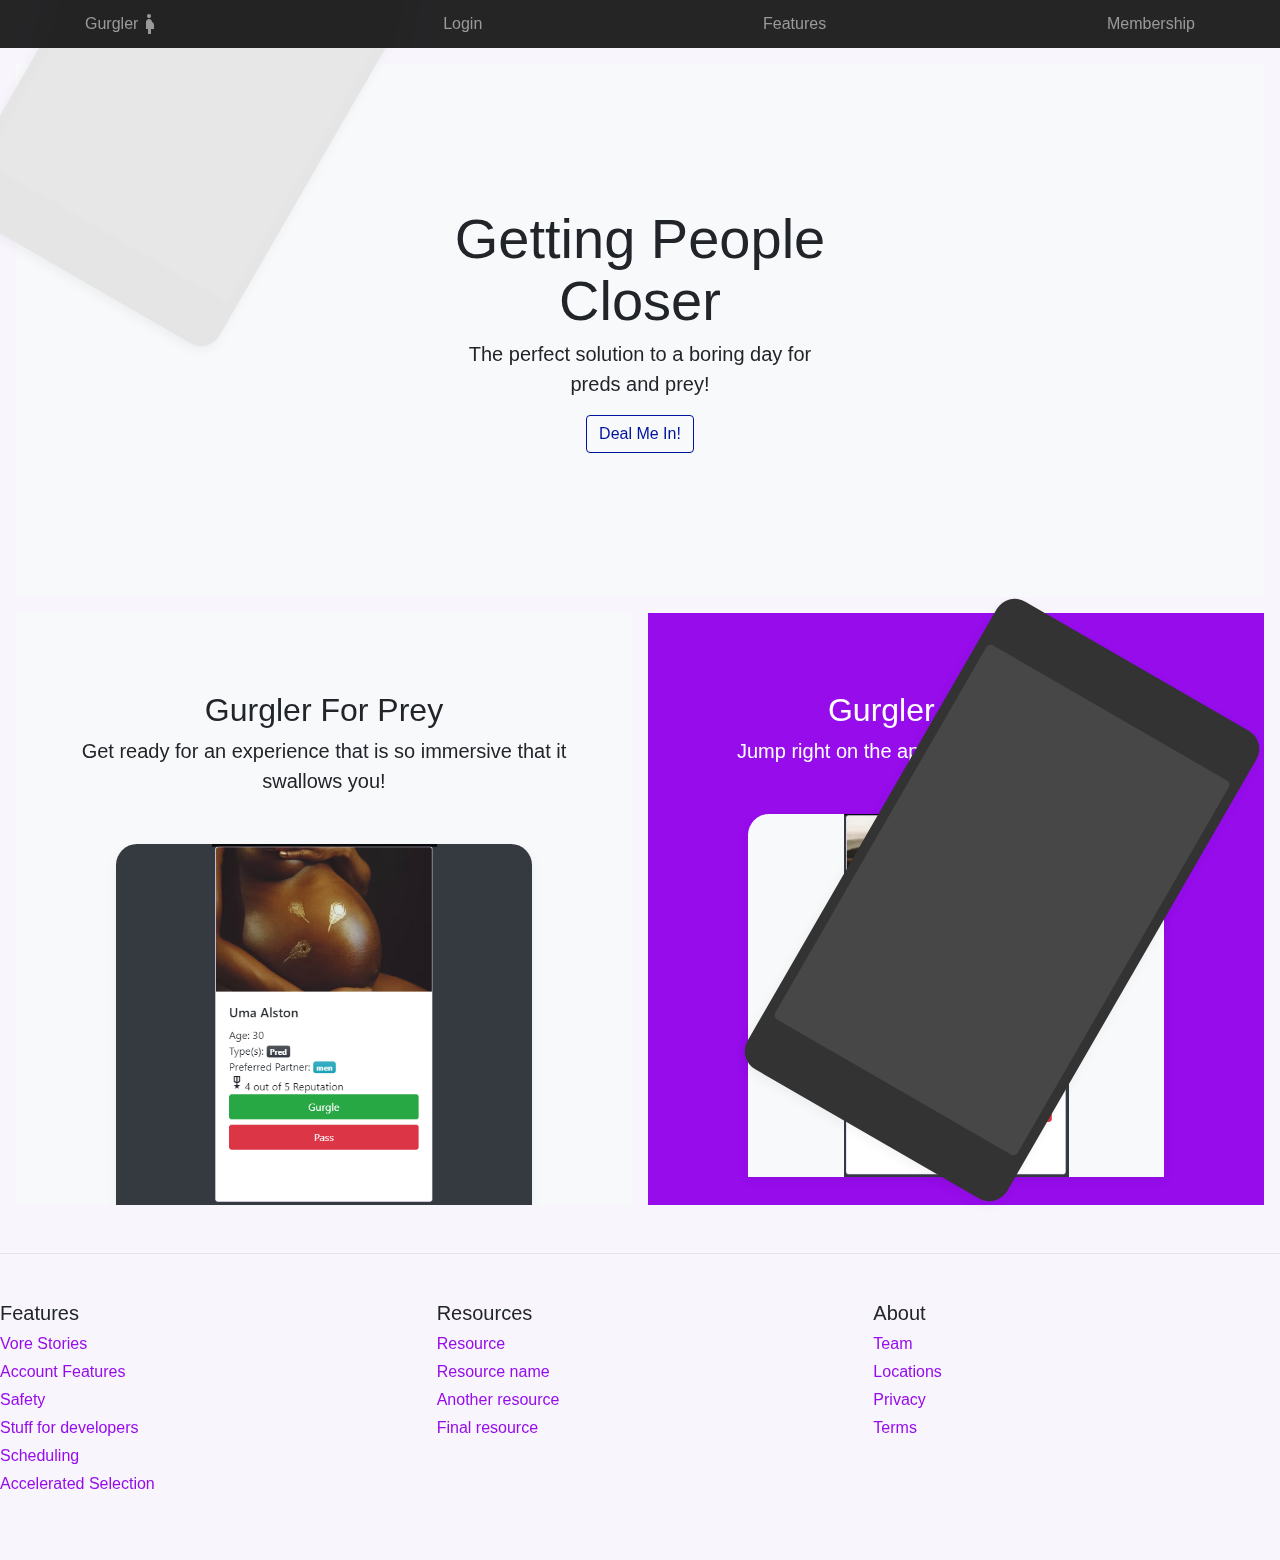
==== commit 64200249: "Add files via upload" ====
--- a/index.html
+++ b/index.html
@@ -80,18 +80,19 @@
       <div class="bg-light mr-md-3 pt-3 px-3 pt-md-5 px-md-5 text-center overflow-hidden">
         <div class="my-3 p-3">
           <h2 class="display-5">Gurgler For Prey</h2>
-          <p class="lead">{Insert Subheading Here}</p>
+          <p class="lead">Get ready for an experience that is so immersive that it swallows you!</p>
         </div>
-        <div class="bg-dark box-shadow mx-auto" style="width: 80%; height: 300px; border-radius: 21px 21px 0 0;">
-            <svg class="bd-placeholder-img mt-5" width="225" height="225" xmlns="http://www.w3.org/2000/svg" role="img" aria-label="Placeholder: Thumbnail" preserveAspectRatio="xMidYMid slice" focusable="false"><title>Placeholder</title><rect width="100%" height="100%" fill="#55595c"></rect><text x="5%" y="70%" fill="#eceeef" dy=".3em">Placeholder Image 2</text></svg></div>
+        <div class="bg-dark box-shadow mx-auto" style="width: 80%; border-radius: 21px 21px 0 0;">
+            <img src="forPrey.png" width="225">
+          </div>
       </div>
       <div class="bg-primary mr-md-3 pt-3 px-3 pt-md-5 px-md-5 text-center text-white overflow-hidden">
         <div class="my-3 py-3">
           <h2 class="display-5">Gurgler For Preds</h2>
-          <p class="lead">{Insert Subheading Here}</p>
+          <p class="lead">Jump right on the app for some appetizing meals!</p>
         </div>
-        <div class="bg-light box-shadow mx-auto" style="width: 80%; height: 300px; border-radius: 21px 21px 0 0;">
-            <svg class="bd-placeholder-img mt-5" width="225" height="225" xmlns="http://www.w3.org/2000/svg" role="img" aria-label="Placeholder: Thumbnail" preserveAspectRatio="xMidYMid slice" focusable="false"><title>Placeholder</title><rect width="100%" height="100%" fill="#55595c"></rect><text x="5%" y="70%" fill="#eceeef" dy=".3em">Placeholder Image 1</text></svg>
+        <div class="bg-light box-shadow mx-auto" style="width: 80%; border-radius: 21px 21px 0 0;">
+          <img src="forPred.png" width="225">
         </div>
       </div>
     </div>
